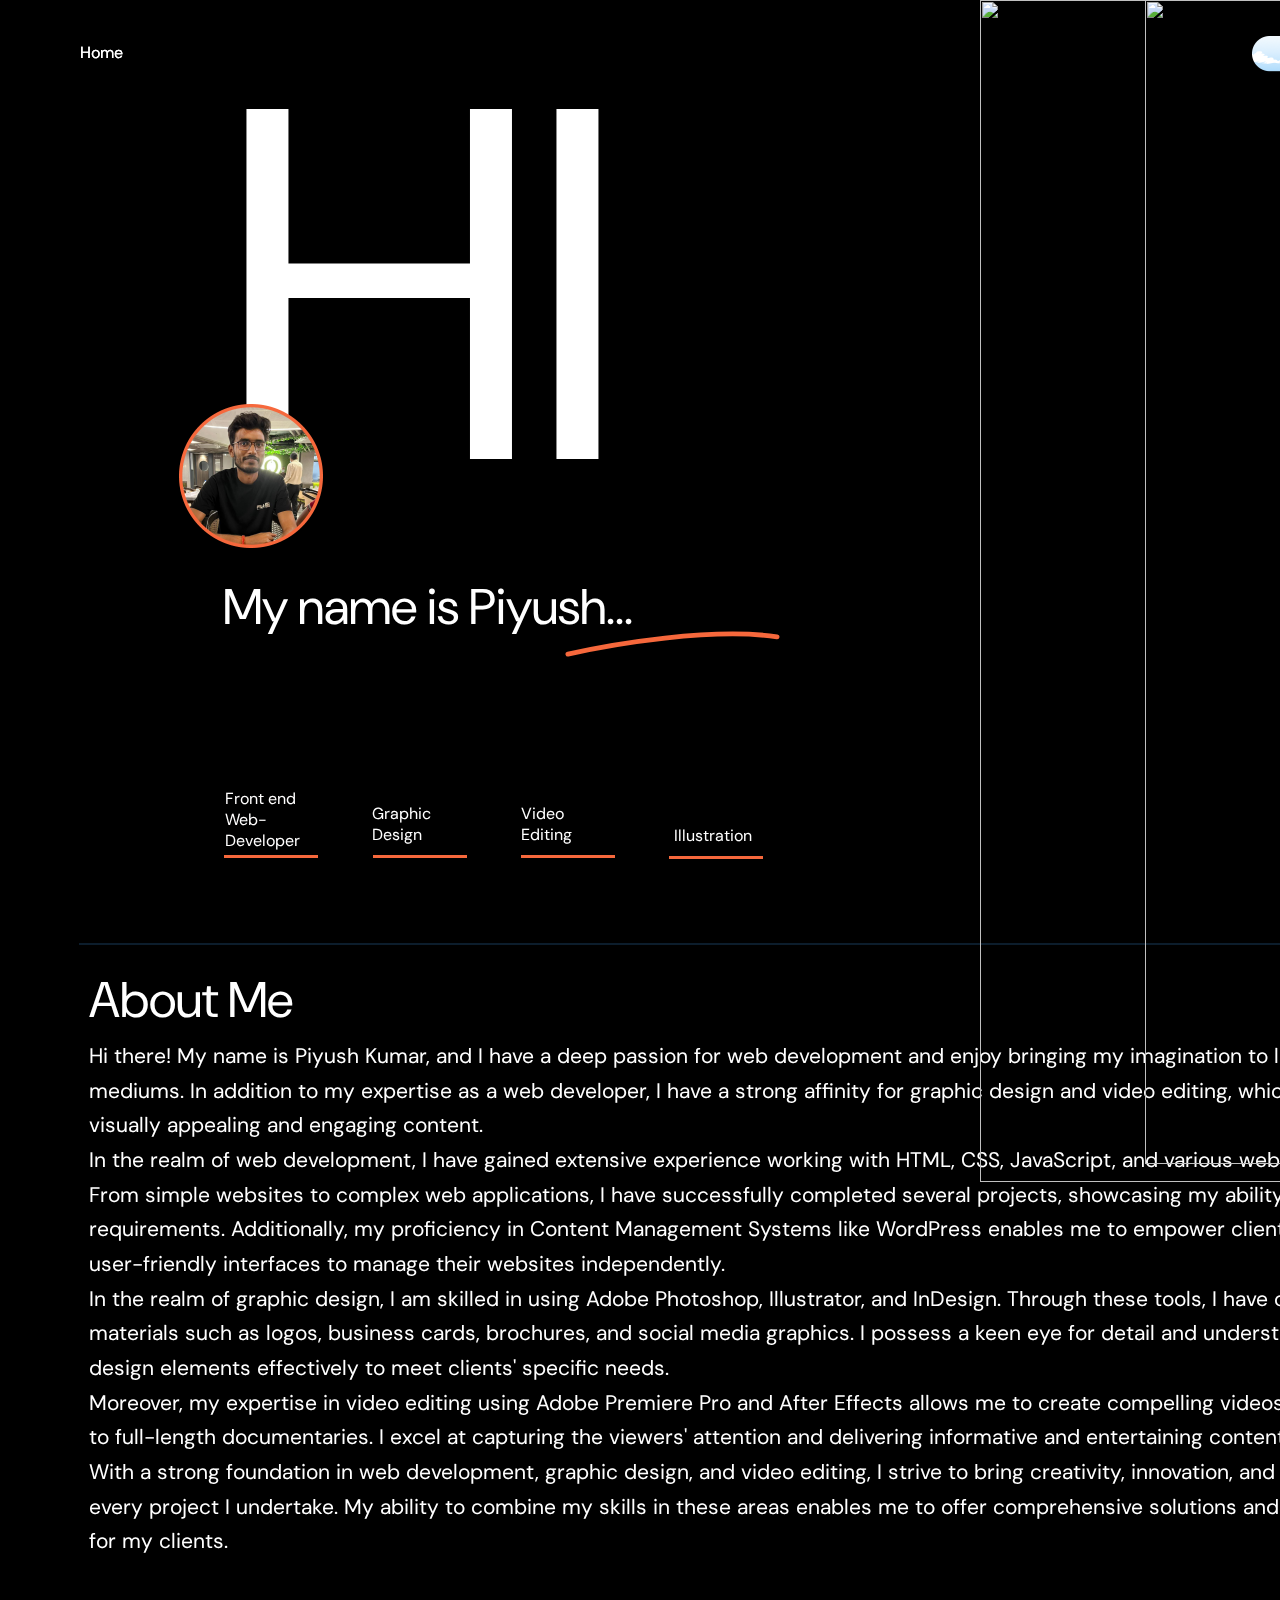
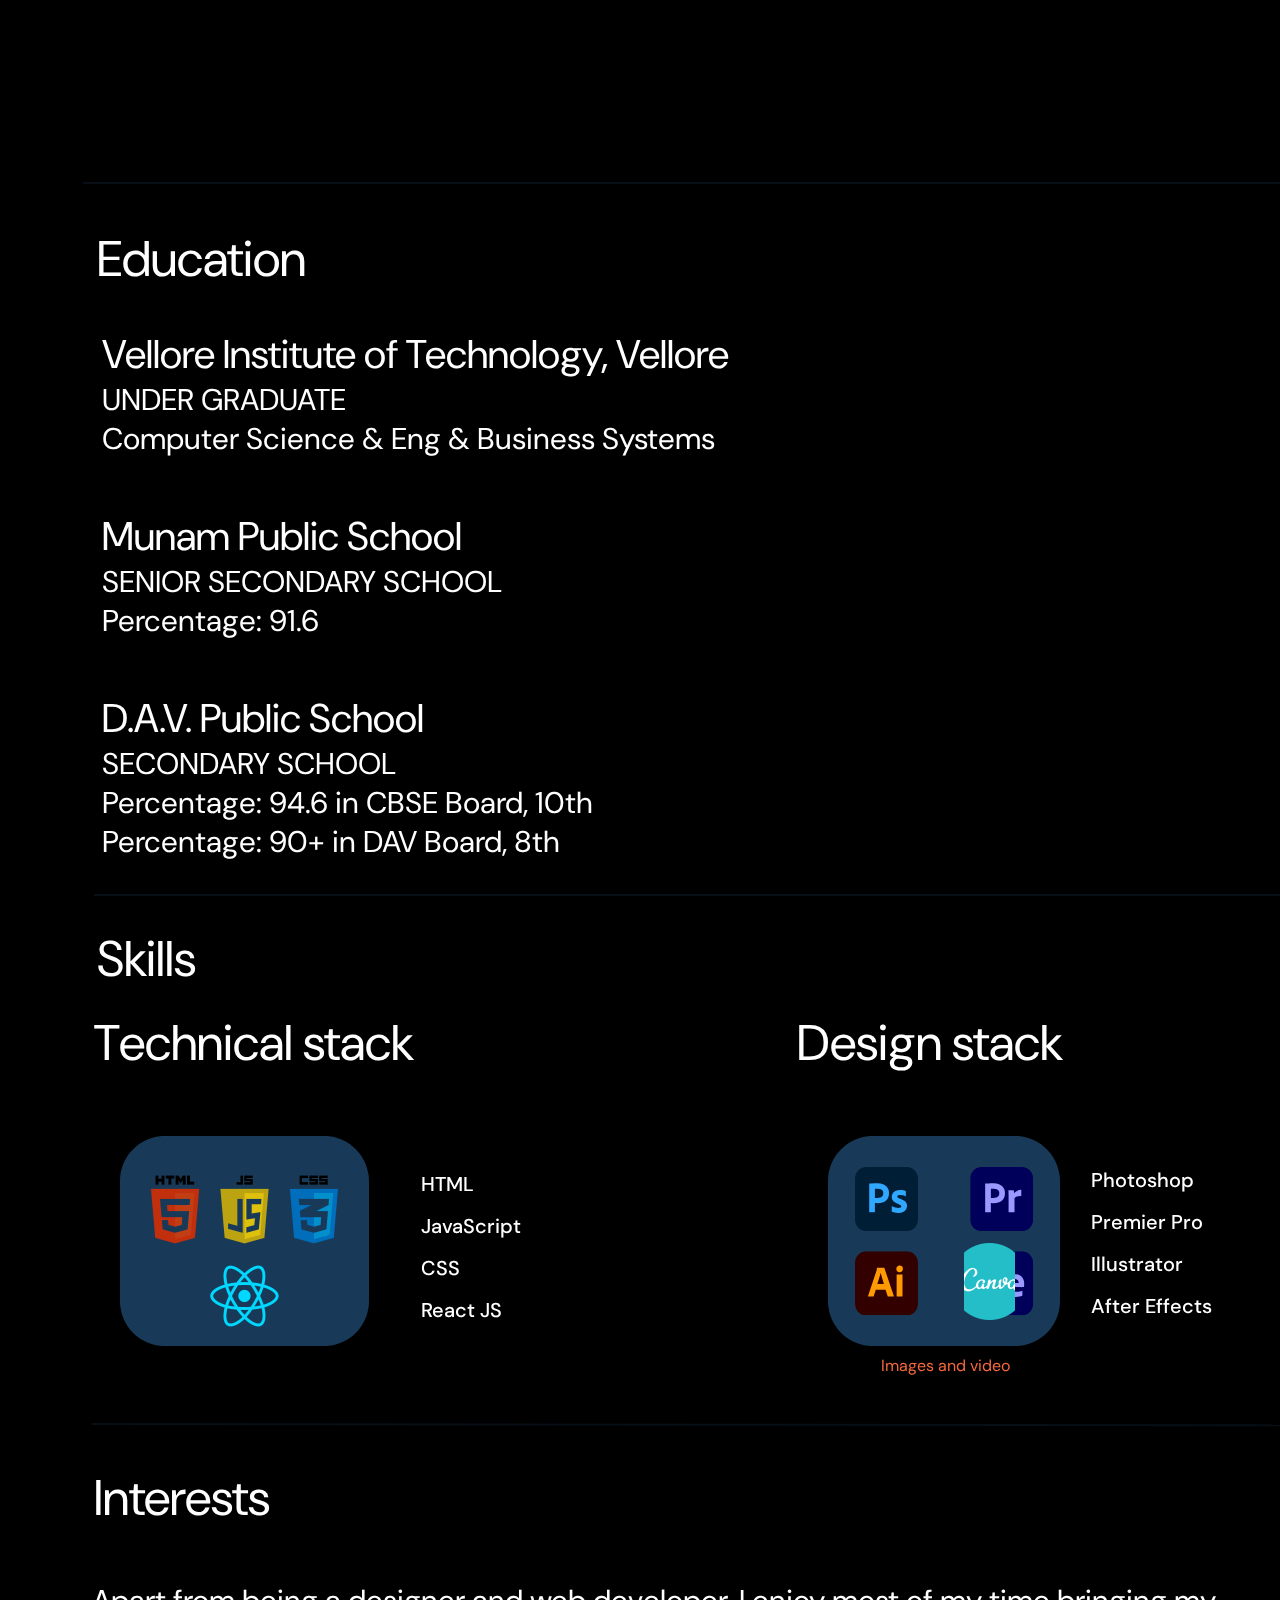
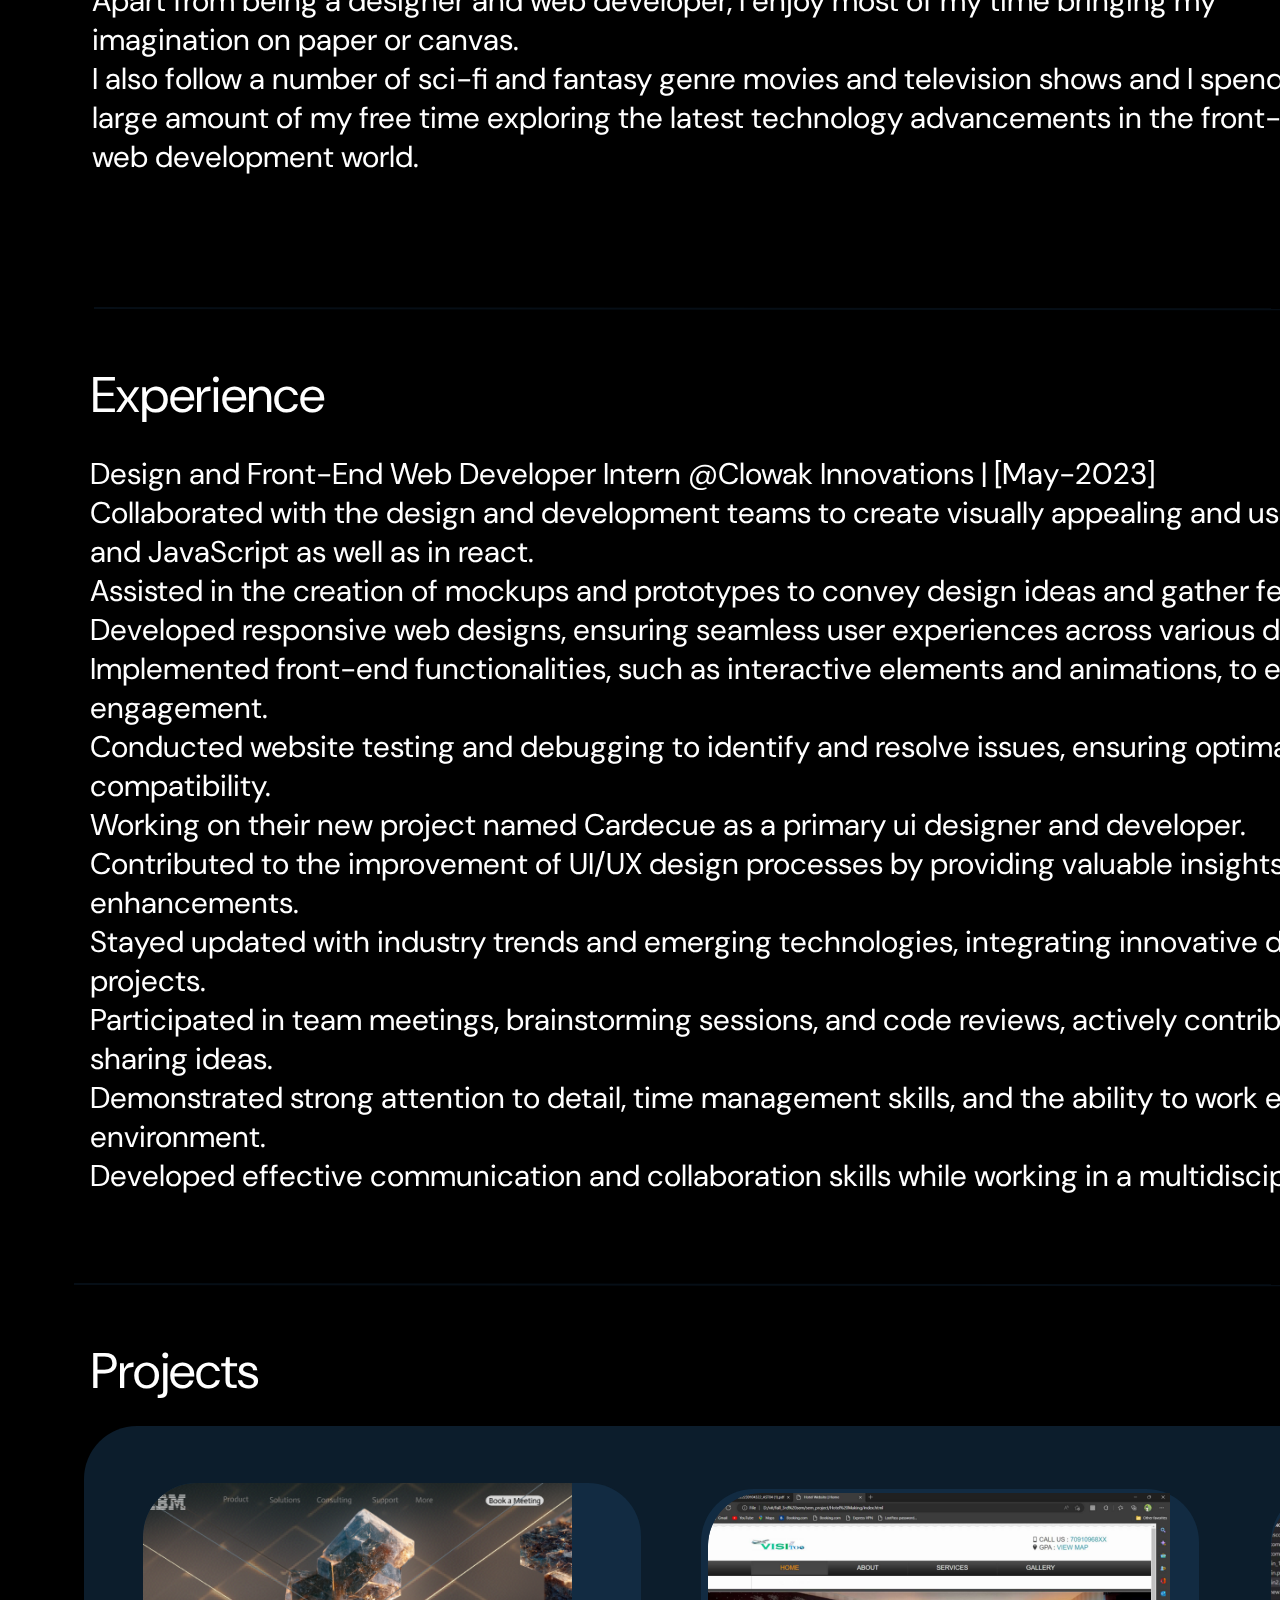
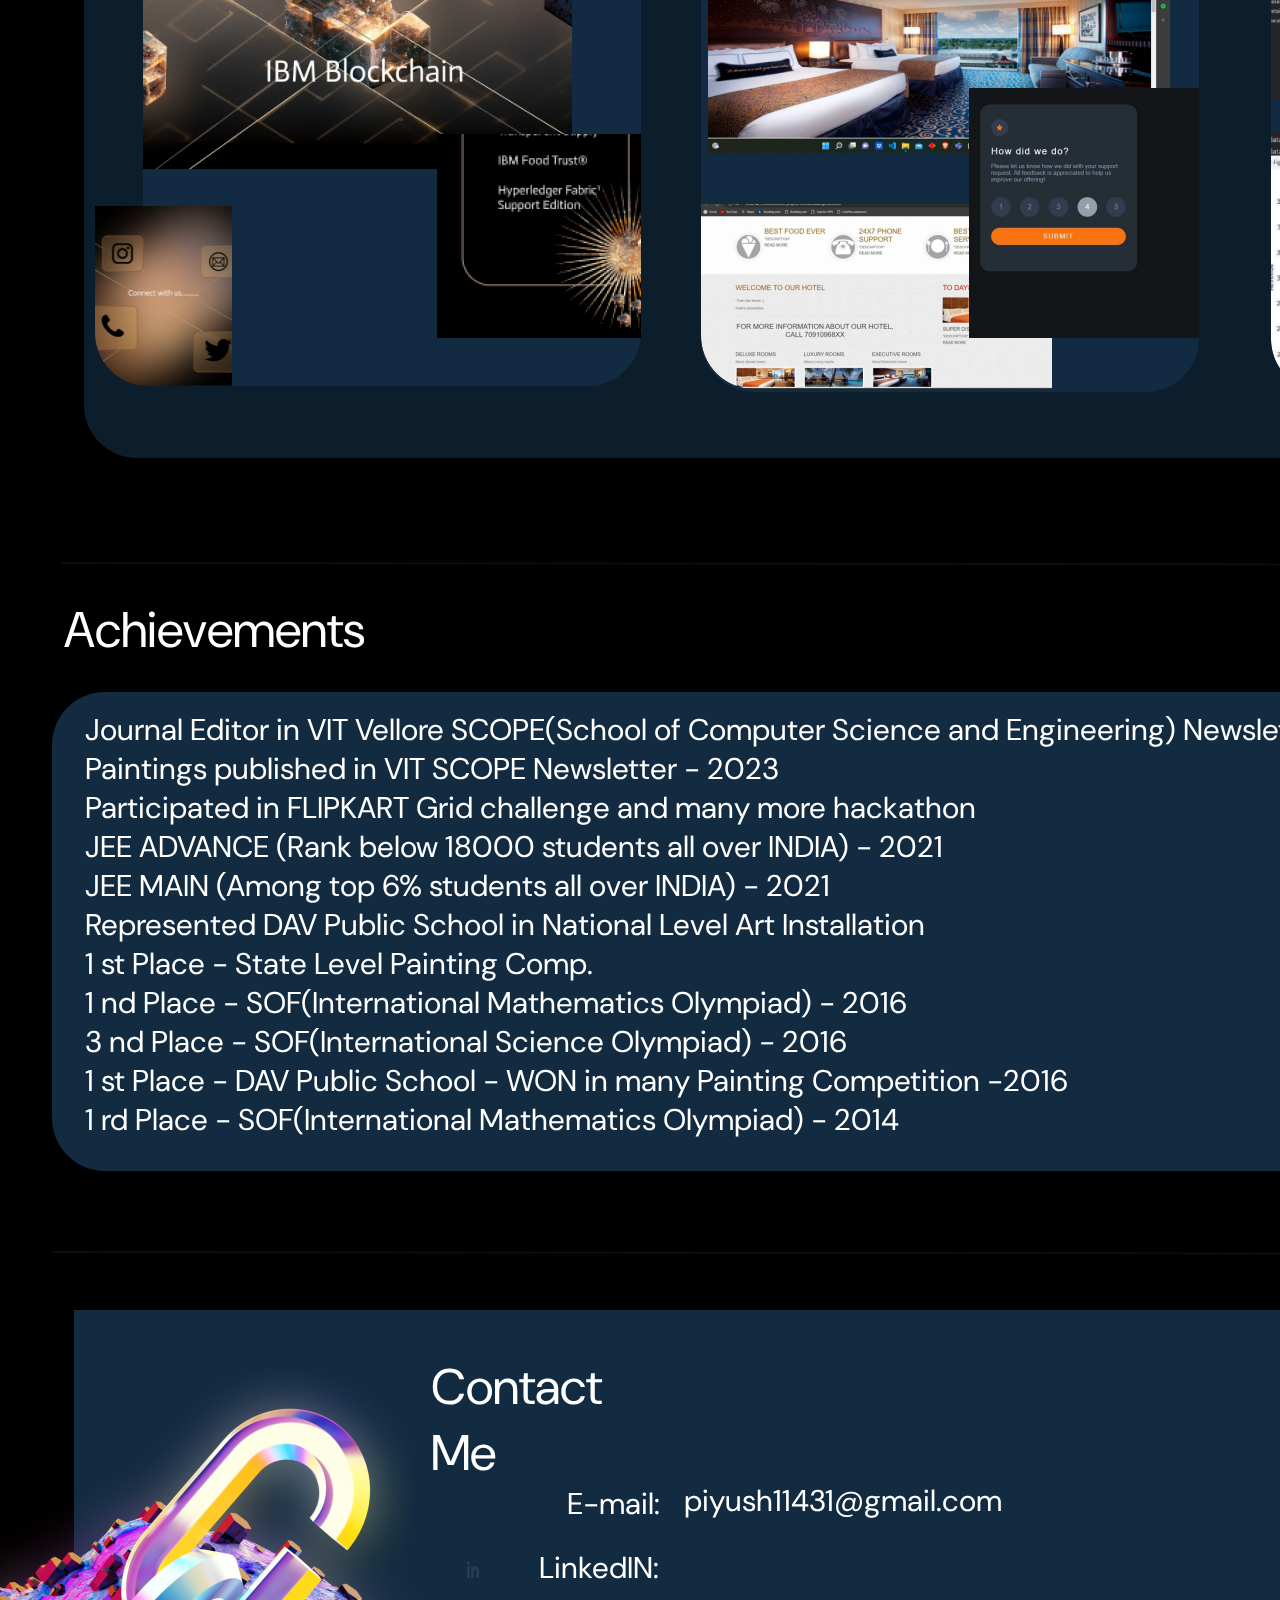
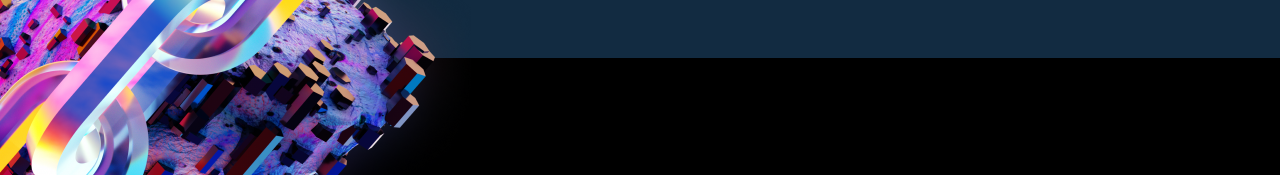
==== index.html @ 9140fd37 "Updates" ====
<!DOCTYPE html><html><head><meta charset="utf-8"><meta name="viewport" content="initial-scale=1, width=device-width"><link rel="stylesheet" href="index.ce235234.css"><link rel="stylesheet" href="index.10f0ceb4.css"><link rel="stylesheet" href="https://fonts.googleapis.com/css2?family=DM Sans:wght@400;500;700&display=swap"></head><body> <div class="dark-portfolio"> <div class="hi">HI</div> <div class="my-name-is">My name is Piyush...</div> <div class="front-end-web-developer-container"> <p class="front-end">Front end</p> <p class="front-end">Web-Developer</p> </div> <div class="graphic-design"> <p class="front-end">Graphic</p> <p class="front-end">Design</p> </div> <div class="video-editing"> <p class="front-end">Video</p> <p class="front-end">Editing</p> </div> <div class="illustration">Illustration</div> <div class="dark-portfolio-child"></div> <div class="dark-portfolio-item"></div> <div class="dark-portfolio-inner"></div> <div class="rectangle-div"></div> <img class="place-holder-icon" alt src="place-holder@2x.ac2ad391.png"> <img class="vector-icon" alt src="vector-1.667ea211.svg"> <div class="line-div"></div> <img class="line-icon" alt src="line-2@2x.7725c010.png"> <img class="dark-portfolio-child1" alt src="line-2@2x.7725c010.png"> <img class="dark-portfolio-child2" alt src="line-3.0d692912.svg"> <img class="dark-portfolio-child3" alt src="line-3.0d692912.svg"> <img class="dark-portfolio-child4" alt src="line-3.0d692912.svg"> <img class="dark-portfolio-child5" alt src="line-3.0d692912.svg"> <img class="dark-portfolio-child6" alt src="line-3.0d692912.svg"> <div class="about-me">About Me</div> <div class="about-me1">About Me</div> <div class="education">Education</div> <div class="skills">Skills</div> <div class="interests">Interests</div> <div class="experience">Experience</div> <div class="design-stack">Design stack</div> <div class="design-stack1">Design stack</div> <div class="technical-stack">Technical stack</div> <div class="projects">Projects</div> <div class="dark-portfolio-child7"></div> <div class="dark-portfolio-child8"></div> <div class="dark-portfolio-child9"></div> <div class="dark-portfolio-child10"></div> <div class="projects1">Projects</div> <div class="achievements">Achievements</div> <div class="hi-there-my-container"> <p class="front-end"> Hi there! My name is Piyush Kumar, and I have a deep passion for web development and enjoy bringing my imagination to life through various creative mediums. In addition to my expertise as a web developer, I have a strong affinity for graphic design and video editing, which allows me to create visually appealing and engaging content. </p> <p class="front-end"></p> <p class="front-end"> In the realm of web development, I have gained extensive experience working with HTML, CSS, JavaScript, and various web development frameworks. From simple websites to complex web applications, I have successfully completed several projects, showcasing my ability to handle diverse client requirements. Additionally, my proficiency in Content Management Systems like WordPress enables me to empower clients by providing them with user-friendly interfaces to manage their websites independently. </p> <p class="front-end"></p> <p class="front-end"> In the realm of graphic design, I am skilled in using Adobe Photoshop, Illustrator, and InDesign. Through these tools, I have created various design materials such as logos, business cards, brochures, and social media graphics. I possess a keen eye for detail and understand how to combine design elements effectively to meet clients' specific needs. </p> <p class="front-end"></p> <p class="front-end"> Moreover, my expertise in video editing using Adobe Premiere Pro and After Effects allows me to create compelling videos ranging from short clips to full-length documentaries. I excel at capturing the viewers' attention and delivering informative and entertaining content through my videos. </p> <p class="front-end"></p> <p class="front-end"> With a strong foundation in web development, graphic design, and video editing, I strive to bring creativity, innovation, and technical expertise to every project I undertake. My ability to combine my skills in these areas enables me to offer comprehensive solutions and deliver outstanding results for my clients. </p> </div> <div class="crystal-two"> <img class="solar-maze-2-icon" alt src="solar-maze-2@2x.2afbe01c.png"> <img class="solar-maze-1-icon" alt src="solar-maze-1@2x.9c00260d.png"> </div> <div class="group-parent"> <div class="images-and-video-parent"> <div class="images-and-video">Images and video</div> <div class="my-artwork">my artwork</div> <div class="photoshop-parent"> <div class="photoshop">Photoshop</div> <div class="photoshop">Premier Pro</div> <div class="photoshop">Illustrator</div> <div class="photoshop">After Effects</div> </div> <img class="group-child" alt src="group-2.5f357974.svg"> <img class="group-item" alt src="group-3.e4da2d7c.svg"> </div> <div class="uiux-design-parent"> <div class="uiux-design">Ui/Ux Design</div> <div class="figma-parent"> <div class="photoshop">Figma</div> <div class="photoshop">Canva</div> </div> <div class="rectangle-parent"> <div class="group-inner"></div> <div class="group-child1"></div> <div class="xd"></div> <div class="logosfigma-wrapper"> <img class="logosfigma-icon" alt src="logosfigma.367a815b.svg"> </div> </div> </div> </div> <div class="html-parent"> <div class="photoshop">HTML</div> <div class="photoshop">JavaScript</div> <div class="photoshop">CSS</div> <div class="photoshop">React JS</div> </div> <div class="image-1-wrapper"> <img class="image-1-icon" alt src="image-1@2x.c8f343bb.png"> </div> <div class="home-parent"> <div class="home"> <div class="home1">Home</div> </div> <div class="about-me2"> <div class="about-me3">About me</div> </div> <div class="products"> <div class="about-me3">Education</div> </div> <div class="contact"> <div class="about-me3">Skills</div> </div> </div> <div class="home-group"> <div class="home"> <div class="home1">Home</div> </div> <div class="about-me2"> <div class="about-me3">About me</div> </div> <div class="products"> <div class="about-me3">Education</div> </div> <div class="contact"> <div class="about-me3">Skills</div> </div> <div class="contact"> <div class="about-me3">Interests</div> </div> <div class="contact"> <div class="about-me3">Experience</div> </div> <div class="contact"> <div class="about-me3">Projects</div> </div> <div class="contact"> <div class="about-me3">Achievement</div> </div> <div class="contact"> <div class="about-me3">Contact Me</div> </div> <div class="contact"> <div class="contact15">Interests</div> </div> </div> <div class="dark-portfolio-child11"></div> <div class="e-mail">E-mail:</div> <div class="linkedin">LinkedIN:</div> <div class="dark-portfolio-child12"></div> <div class="contact-me"> <p class="front-end">Contact</p> <p class="front-end">Me</p> </div> <img class="mask-group-icon" alt src="mask-group@2x.0b23086c.png"> <div class="space-5200-original-1"></div> <div class="space-5200-original-2"></div> <div class="space-5200-original-3"></div> <div class="crystal-one"> <img class="digiflora-2-icon" alt src="digiflora-2@2x.78d6bfde.png"> <img class="digiflora-1-icon" alt src="digiflora-1@2x.eaa4ffd6.png"> </div> <img class="pngwing-1-icon" alt src="pngwing-1@2x.d03040b7.png"> <img class="pngwing-2-icon" alt src="pngwing-2@2x.ffdd5f18.png"> <img class="pngwing-3-icon" alt src="pngwing-3@2x.e578f53f.png"> <img class="image-2-icon" alt src="image-2@2x.a69d854e.png"> <img class="image-3-icon" alt src="image-3@2x.3c7aa2a8.png"> <div class="july-2021-present">July-2021 - present</div> <div class="apart-from-being-container"> <p class="front-end"> Apart from being a designer and web developer, I enjoy most of my time bringing my imagination on paper or canvas. </p> <p class="front-end"> I also follow a number of sci-fi and fantasy genre movies and television shows and I spend a large amount of my free time exploring the latest technology advancements in the front-end web development world. </p> </div> <div class="vellore-institute-of-container"> <p class="vellore-institute-of"> Vellore Institute of Technology, Vellore </p> <p class="front-end">UNDER GRADUATE</p> <p class="front-end">Computer Science & Eng & Business Systems</p> <p class="vellore-institute-of">&nbsp;</p> <p class="vellore-institute-of">Munam Public School</p> <p class="front-end">SENIOR SECONDARY SCHOOL</p> <p class="front-end">Percentage: 91.6</p> <p class="vellore-institute-of">&nbsp;</p> <p class="vellore-institute-of">D.A.V. Public School</p> <p class="front-end">SECONDARY SCHOOL</p> <p class="front-end">Percentage: 94.6 in CBSE Board, 10th</p> <p class="front-end">Percentage: 90+ in DAV Board, 8th</p> </div> <div class="design-and-front-end-container"> <p class="front-end"> Design and Front-End Web Developer Intern @Clowak Innovations | [May-2023] </p> <p class="front-end"></p> <p class="front-end"> Collaborated with the design and development teams to create visually appealing and user-friendly websites using HTML, CSS, and JavaScript as well as in react. </p> <p class="front-end"> Assisted in the creation of mockups and prototypes to convey design ideas and gather feedback from stakeholders. </p> <p class="front-end"> Developed responsive web designs, ensuring seamless user experiences across various devices and screen sizes. </p> <p class="front-end"> Implemented front-end functionalities, such as interactive elements and animations, to enhance website interactivity and engagement. </p> <p class="front-end"> Conducted website testing and debugging to identify and resolve issues, ensuring optimal performance and cross-browser compatibility. </p> <p class="front-end"> Working on their new project named Cardecue as a primary ui designer and developer. </p> <p class="front-end"> Contributed to the improvement of UI/UX design processes by providing valuable insights and suggesting design enhancements. </p> <p class="front-end"> Stayed updated with industry trends and emerging technologies, integrating innovative design techniques and tools into projects. </p> <p class="front-end"> Participated in team meetings, brainstorming sessions, and code reviews, actively contributing to project discussions and sharing ideas. </p> <p class="front-end"> Demonstrated strong attention to detail, time management skills, and the ability to work efficiently in a fast-paced environment. </p> <p class="front-end"> Developed effective communication and collaboration skills while working in a multidisciplinary team environment. </p> </div> <img class="image-6-icon" alt src="image-6@2x.add722ae.png"> <img class="image-4-icon" alt src="image-4@2x.6124ec6f.png"> <img class="image-5-icon" alt src="image-5@2x.70a7a976.png"> <img class="image-8-icon" alt src="image-8@2x.4484d00e.png"> <img class="image-9-icon" alt src="image-9@2x.6692b8a9.png"> <img class="image-10-icon" alt src="image-10@2x.0046fbb2.png"> <img class="image-11-icon" alt src="image-11@2x.79140476.png"> <img class="image-12-icon" alt src="image-12@2x.206e0cbe.png"> <a class="social-media-icons" href="https://www.linkedin.com/in/piyush-kumar-667063250/"> </a> <img class="linkedin-icon" alt src="linkedin.d4190134.svg"> <div class="piyush11431gmailcom">piyush11431@gmail.com</div> <div class="journal-editor-in-container"> <p class="front-end"> Journal Editor in VIT Vellore SCOPE(School of Computer Science and Engineering) Newsletter </p> <p class="front-end"> Paintings published in VIT SCOPE Newsletter - 2023 </p> <p class="front-end"> Participated in FLIPKART Grid challenge and many more hackathon </p> <p class="front-end"> JEE ADVANCE (Rank below 18000 students all over INDIA) - 2021 </p> <p class="front-end"> JEE MAIN (Among top 6% students all over INDIA) - 2021 </p> <p class="front-end"> Represented DAV Public School in National Level Art Installation </p> <p class="front-end">1 st Place - State Level Painting Comp.</p> <p class="front-end"> 1 nd Place - SOF(International Mathematics Olympiad) - 2016 </p> <p class="front-end"> 3 nd Place - SOF(International Science Olympiad) - 2016 </p> <p class="front-end"> 1 st Place - DAV Public School - WON in many Painting Competition -2016 </p> <p class="front-end"> 1 rd Place - SOF(International Mathematics Olympiad) - 2014 </p> </div> <img class="image-7-icon" alt src="image-7@2x.0d03737d.png"> <img class="frame-icon" alt src="frame@2x.ace25a95.png"> </div> </body></html>
---- index.ce235234.css ----
body{margin:0;line-height:normal}:root{--font-dm-sans:"DM Sans";--font-size-11xl:30px;--font-size-21xl:40px;--font-size-31xl:50px;--font-size-base:16px;--font-size-xl:20px;--font-size-2xl:21px;--font-size-481xl:500px;--color-white:#fff;--color-darkslategray-100:#183a58;--color-darkslategray-200:#122b41;--color-darkslategray-300:#183a5880;--color-tomato:#f6683c;--color-gray-100:#fffefe;--gap-49xl:68px;--gap-base:16px;--padding-6xs-7:6.7px;--padding-base-2:15.2px;--br-34xl:53px;--br-2xs-1:10.1px;--br-26xl:45px}
/*# sourceMappingURL=index.ce235234.css.map */
---- index.10f0ceb4.css ----
.hi,.my-name-is{position:absolute}.hi{font-size:var(--font-size-481xl);text-shadow:0 4px 4px #00000040;mix-blend-mode:normal;top:-37px;left:224px}.my-name-is{top:574px;left:223px}.front-end{margin:0}.front-end-web-developer-container{font-size:var(--font-size-base);color:var(--color-gray-100);mix-blend-mode:normal;width:94px;display:inline-block;position:absolute;top:788px;left:225px}.graphic-design,.illustration,.video-editing{font-size:var(--font-size-base);mix-blend-mode:normal;position:absolute;top:803px;left:372px}.illustration,.video-editing{left:521px}.illustration{top:825px;left:674px}.dark-portfolio-child,.dark-portfolio-inner,.dark-portfolio-item,.rectangle-div{background-color:var(--color-tomato);width:94px;height:3px;position:absolute;top:855px;left:224px}.dark-portfolio-inner,.dark-portfolio-item,.rectangle-div{left:373px}.dark-portfolio-inner,.rectangle-div{left:521px}.rectangle-div{top:856px;left:669px}.place-holder-icon{object-fit:cover;width:144px;height:144px;position:absolute;top:404px;left:179px}.line-div,.vector-icon{width:215px;height:26px;position:absolute;top:630.5px;left:564.5px}.line-div{border-top:2px solid var(--color-darkslategray-100);box-sizing:border-box;opacity:.5;width:1354px;height:2px;top:943px;left:79px}.dark-portfolio-child1,.line-icon{object-fit:cover;opacity:.5;width:1785px;height:2px;position:absolute;top:1782px;left:83px}.dark-portfolio-child1{top:2494px;left:94px}.dark-portfolio-child2,.dark-portfolio-child3{opacity:.5;width:1773px;height:4px;position:absolute;top:3023px;left:92px}.dark-portfolio-child3{top:3507px;left:94px}.dark-portfolio-child4,.dark-portfolio-child5,.dark-portfolio-child6{opacity:.5;width:1773px;height:4px;position:absolute;top:4483px;left:74px}.dark-portfolio-child5,.dark-portfolio-child6{top:5362px;left:62px}.dark-portfolio-child6{top:6051px;left:52px}.about-me{mix-blend-mode:overlay}.about-me,.about-me1{position:absolute;top:967px;left:89px}.education,.interests,.skills{position:absolute;top:1826px;left:97px}.interests,.skills{top:2526px}.interests{top:3065px;left:94px}.design-stack,.experience{position:absolute;top:3562px;left:91px}.design-stack{mix-blend-mode:overlay;top:2610px;left:793px}.design-stack1,.projects,.technical-stack{position:absolute;top:2610px;left:797px}.projects,.technical-stack{left:94px}.projects{mix-blend-mode:overlay;top:4538px;left:87px}.dark-portfolio-child10,.dark-portfolio-child7,.dark-portfolio-child8,.dark-portfolio-child9{border-radius:var(--br-34xl);background-color:var(--color-darkslategray-300);width:1751px;height:632px;position:absolute;top:4626px;left:84px}.dark-portfolio-child10,.dark-portfolio-child8,.dark-portfolio-child9{width:498px;height:503px;top:4683px;left:143px}.dark-portfolio-child10,.dark-portfolio-child9{top:4689px;left:701px}.dark-portfolio-child10{left:1271px}.achievements,.projects1{position:absolute;top:4538px;left:91px}.achievements{top:5397px;left:64px}.hi-there-my-container{font-size:var(--font-size-2xl);width:1458px;height:693px;line-height:165.2%;display:inline-block;position:absolute;top:1039px;left:89px}.solar-maze-2-icon{object-fit:cover;width:392px;height:464px;position:absolute;top:-36px;left:-36px}.crystal-two,.solar-maze-1-icon{width:392px;height:392px;position:absolute}.solar-maze-1-icon{object-fit:cover;top:0;left:0}.crystal-two{top:1218px;left:1683px}.images-and-video,.my-artwork{position:absolute;top:219px;left:761px}.my-artwork{top:722px;left:1471px}.photoshop{font-weight:500;position:relative}.photoshop-parent{justify-content:flex-start;align-items:flex-start;gap:var(--gap-base);font-size:var(--font-size-xl);color:var(--color-white);flex-direction:column;display:flex;position:absolute;top:31px;left:971px}.group-child,.group-item{width:232px;height:210px;position:absolute;top:0;left:708px}.group-item{width:249px;left:0}.images-and-video-parent{width:1554px;height:743px;position:absolute;top:2px;left:0}.figma-parent,.uiux-design{position:absolute;top:219px;left:58px}.figma-parent{justify-content:flex-start;align-items:flex-start;gap:var(--gap-base);font-size:var(--font-size-xl);color:var(--color-white);flex-direction:column;display:flex;top:31px;left:297px}.group-child1,.group-inner{border-radius:var(--br-26xl);background-color:var(--color-darkslategray-100);width:210px;height:210px;position:absolute;top:0;left:0}.group-child1{width:450px;height:370px;top:344px}.xd{width:14.44%;height:5.54%;position:absolute;inset:94.46% 59.11% 0 26.44%;overflow:hidden}.logosfigma-icon{flex-shrink:0;width:30.57px;height:45.86px;position:relative;overflow:hidden}.logosfigma-wrapper{background-color:var(--color-white);border-radius:10.12px;flex-direction:row;justify-content:flex-start;align-items:flex-start;padding:6.74444px 15.175px;display:flex;position:absolute;top:32px;left:72px}.group-parent,.rectangle-parent,.uiux-design-parent{width:450px;height:1705.99px;position:absolute;top:0;left:0}.group-parent,.uiux-design-parent{left:1257px}.group-parent{font-size:var(--font-size-base);color:var(--color-tomato);width:1707px;top:2734px;left:120px}.html-parent{justify-content:flex-start;align-items:flex-start;gap:var(--gap-base);font-size:var(--font-size-xl);flex-direction:column;display:flex;position:absolute;top:2771px;left:421px}.image-1-icon,.image-1-wrapper{width:429px;height:286px;position:absolute}.image-1-icon{border-radius:var(--br-34xl)0 0 0;object-fit:cover;top:0;left:0}.image-1-wrapper{top:4683px;left:143px}.home1{position:absolute;top:0;left:0}.home{width:44px;height:21px;position:relative}.about-me3{mix-blend-mode:overlay;position:absolute;top:0;left:0}.about-me2,.contact,.products{width:74px;height:21px;position:relative}.contact,.products{width:67px}.contact{width:61px}.home-parent{justify-content:flex-start;align-items:flex-start;gap:var(--gap-49xl);font-size:var(--font-size-base);flex-direction:row;display:flex;position:absolute;top:42px;left:80px}.contact15{mix-blend-mode:overlay;display:none;position:absolute;top:0;left:0}.home-group{justify-content:flex-start;align-items:flex-start;gap:var(--gap-49xl);mix-blend-mode:normal;font-size:var(--font-size-base);flex-direction:row;display:flex;position:absolute;top:42px;left:80px}.dark-portfolio-child11{background-color:var(--color-darkslategray-200);width:1773px;height:348px;position:absolute;top:6110px;left:74px}.e-mail,.linkedin{font-size:var(--font-size-11xl);position:absolute;top:6284px;left:567px}.linkedin{top:6348px;left:539px}.dark-portfolio-child12{border-radius:var(--br-34xl);background-color:var(--color-darkslategray-200);width:1795px;height:479px;position:absolute;top:5492px;left:52px}.contact-me,.mask-group-icon{position:absolute;top:6154px;left:431px}.mask-group-icon{object-fit:cover;width:471px;height:415px;top:6160px;left:0}.space-5200-original-1{width:1514px;height:956px;position:absolute;top:4px;left:673px}.space-5200-original-2,.space-5200-original-3{width:1920px;height:1080px;position:absolute;top:-136px;left:673px}.space-5200-original-3{top:-120px}.digiflora-2-icon{object-fit:cover;width:1164px;height:1182px;position:absolute;top:147px;left:-165px}.crystal-one,.digiflora-1-icon{width:1164px;height:1164px;position:absolute}.digiflora-1-icon{object-fit:cover;top:147px;left:0}.crystal-one{top:-147px;left:1145px}.pngwing-1-icon,.pngwing-2-icon{object-fit:cover;width:207px;height:77px;position:absolute;top:2771px;left:141px}.pngwing-2-icon{width:4.01%;max-width:100%;height:1.17%;max-height:100%;inset:43.24% 20.68% 55.59% 75.31%;overflow:hidden}.pngwing-3-icon{width:73px;height:72px;top:2860px;left:208px}.image-2-icon,.image-3-icon,.pngwing-3-icon{object-fit:cover;position:absolute}.image-2-icon{border-radius:0 0 0 var(--br-34xl);width:10.68%;max-width:100%;height:2.73%;max-height:100%;inset:76.14% 81.88% 21.13% 7.45%;overflow:hidden}.image-3-icon{width:204px;height:204px;top:4934px;left:437px}.apart-from-being-container,.july-2021-present{font-size:var(--font-size-11xl);position:absolute;top:1929px;left:1455px}.apart-from-being-container{width:1256px;display:inline-block;top:3181px;left:92px}.vellore-institute-of{font-size:var(--font-size-21xl);margin:0}.design-and-front-end-container,.vellore-institute-of-container{font-size:var(--font-size-11xl);width:1736px;display:inline-block;position:absolute;top:1928px;left:102px}.design-and-front-end-container{width:1698px;top:3654px;left:90px}.image-4-icon,.image-6-icon{border-radius:0 0 var(--br-34xl)0;object-fit:cover;width:250px;height:169px;position:absolute;top:3278px;left:1577px}.image-4-icon{border-radius:var(--br-34xl)0 0 0;width:399px;height:242px;top:3078px;left:1377px}.image-5-icon{border-radius:0 0 0 var(--br-34xl);width:165px;height:217px;top:3231px;left:1368px}.image-5-icon,.image-8-icon,.image-9-icon{object-fit:cover;position:absolute}.image-8-icon{border-radius:0 0 0 var(--br-34xl);width:426px;height:261px;top:4931px;left:1271px}.image-9-icon{width:276px;height:218px;top:4826px;left:1493px}.image-10-icon{border-radius:var(--br-34xl)0 0 0;width:462px;height:260px;top:4693px;left:708px}.image-10-icon,.image-11-icon,.image-12-icon{object-fit:cover;position:absolute}.image-11-icon{border-radius:0 0 0 var(--br-34xl);width:351px;height:185px;top:5004px;left:701px}.image-12-icon{width:230px;height:250px;top:4888px;left:969px}.social-media-icons{width:107.54px;height:17px;text-decoration:none;position:absolute;top:6361px;left:674px}.linkedin-icon{opacity:.3;width:.94%;max-width:100%;height:.26%;max-height:100%;position:absolute;inset:96.75% 62.6% 3% 36.46%;overflow:hidden}.journal-editor-in-container,.piyush11431gmailcom{font-size:var(--font-size-11xl);width:1375px;display:inline-block;position:absolute}.piyush11431gmailcom{height:504px;top:6281px;left:684px}.journal-editor-in-container{top:5510px;left:85px}.frame-icon,.image-7-icon{object-fit:cover;position:absolute}.image-7-icon{border-radius:var(--br-34xl)0 0 0;width:445px;height:206px;top:4694px;left:1271px}.frame-icon{width:68px;height:47px;top:29px;left:1252px;overflow:hidden}.dark-portfolio{text-align:left;font-size:var(--font-size-31xl);color:var(--color-white);font-family:var(--font-dm-sans);background-color:#000;width:100%;height:6575px;position:relative;overflow:hidden}
/*# sourceMappingURL=index.10f0ceb4.css.map */
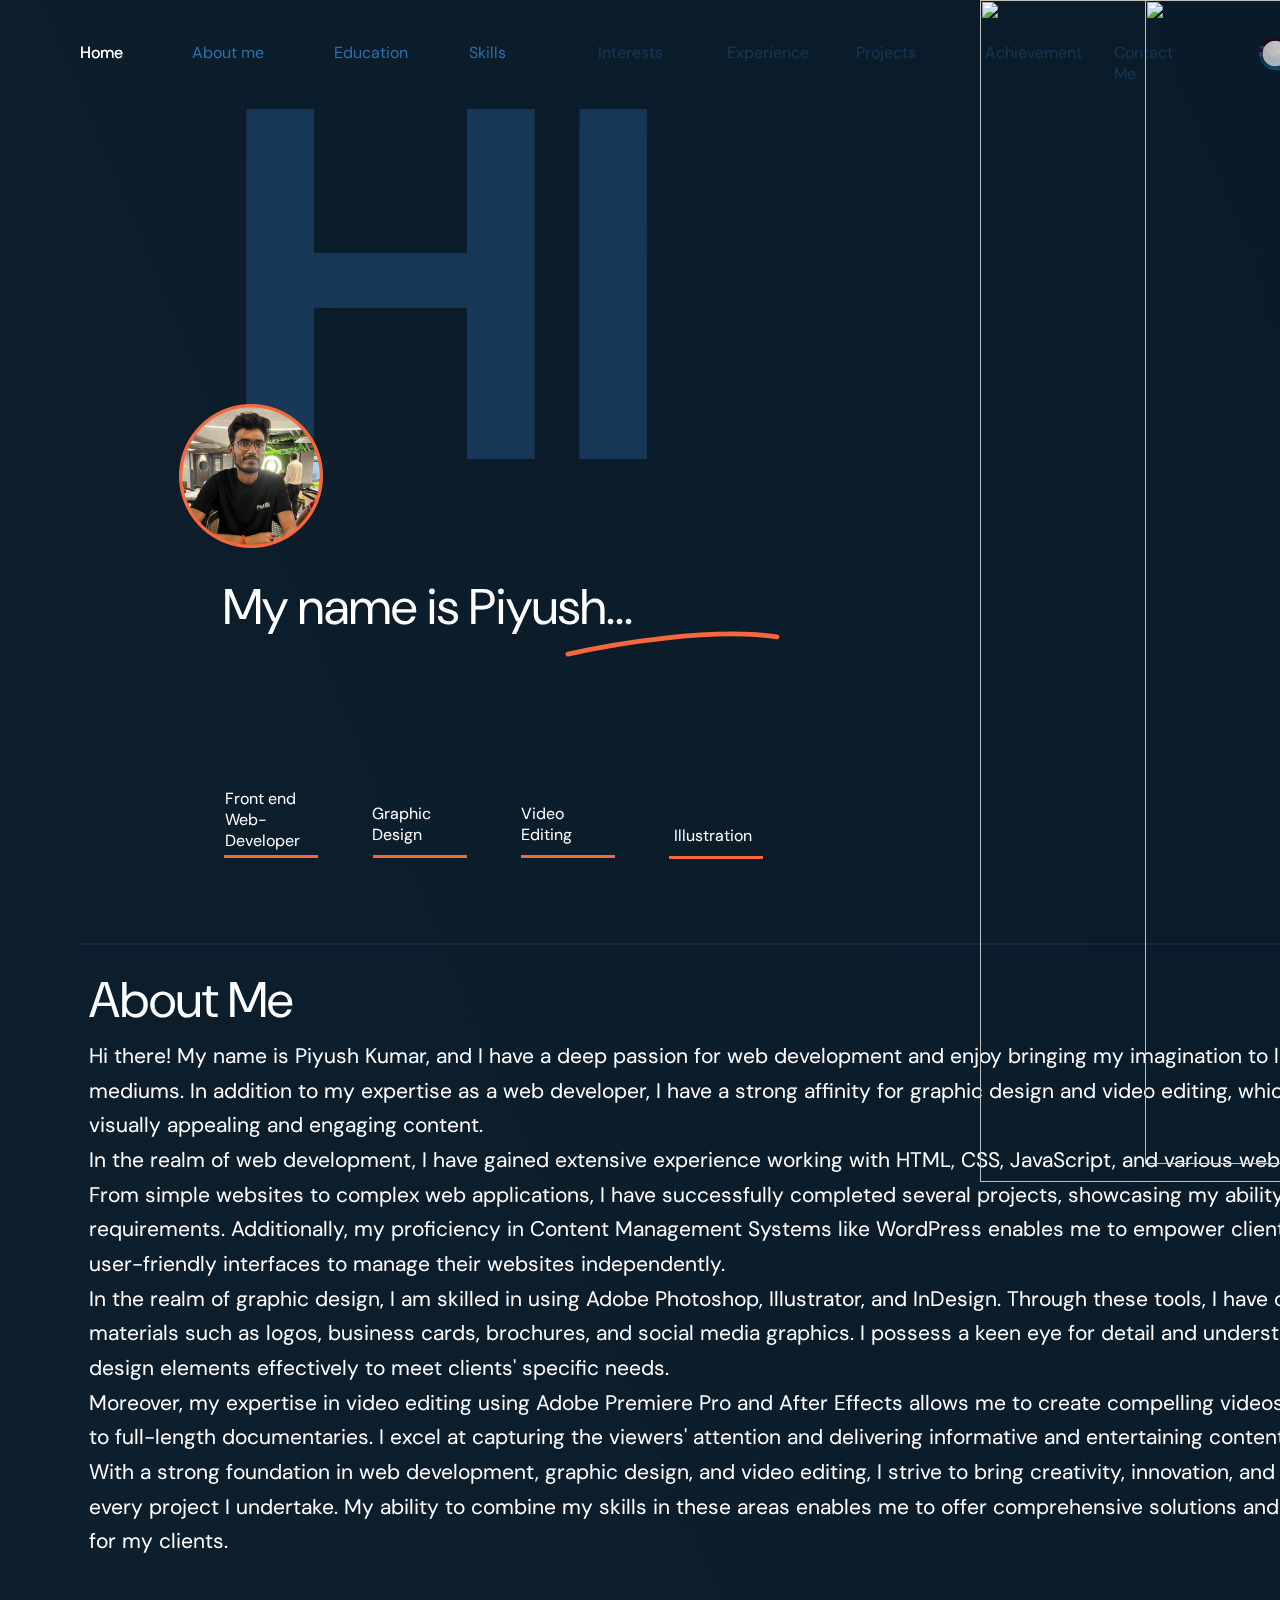
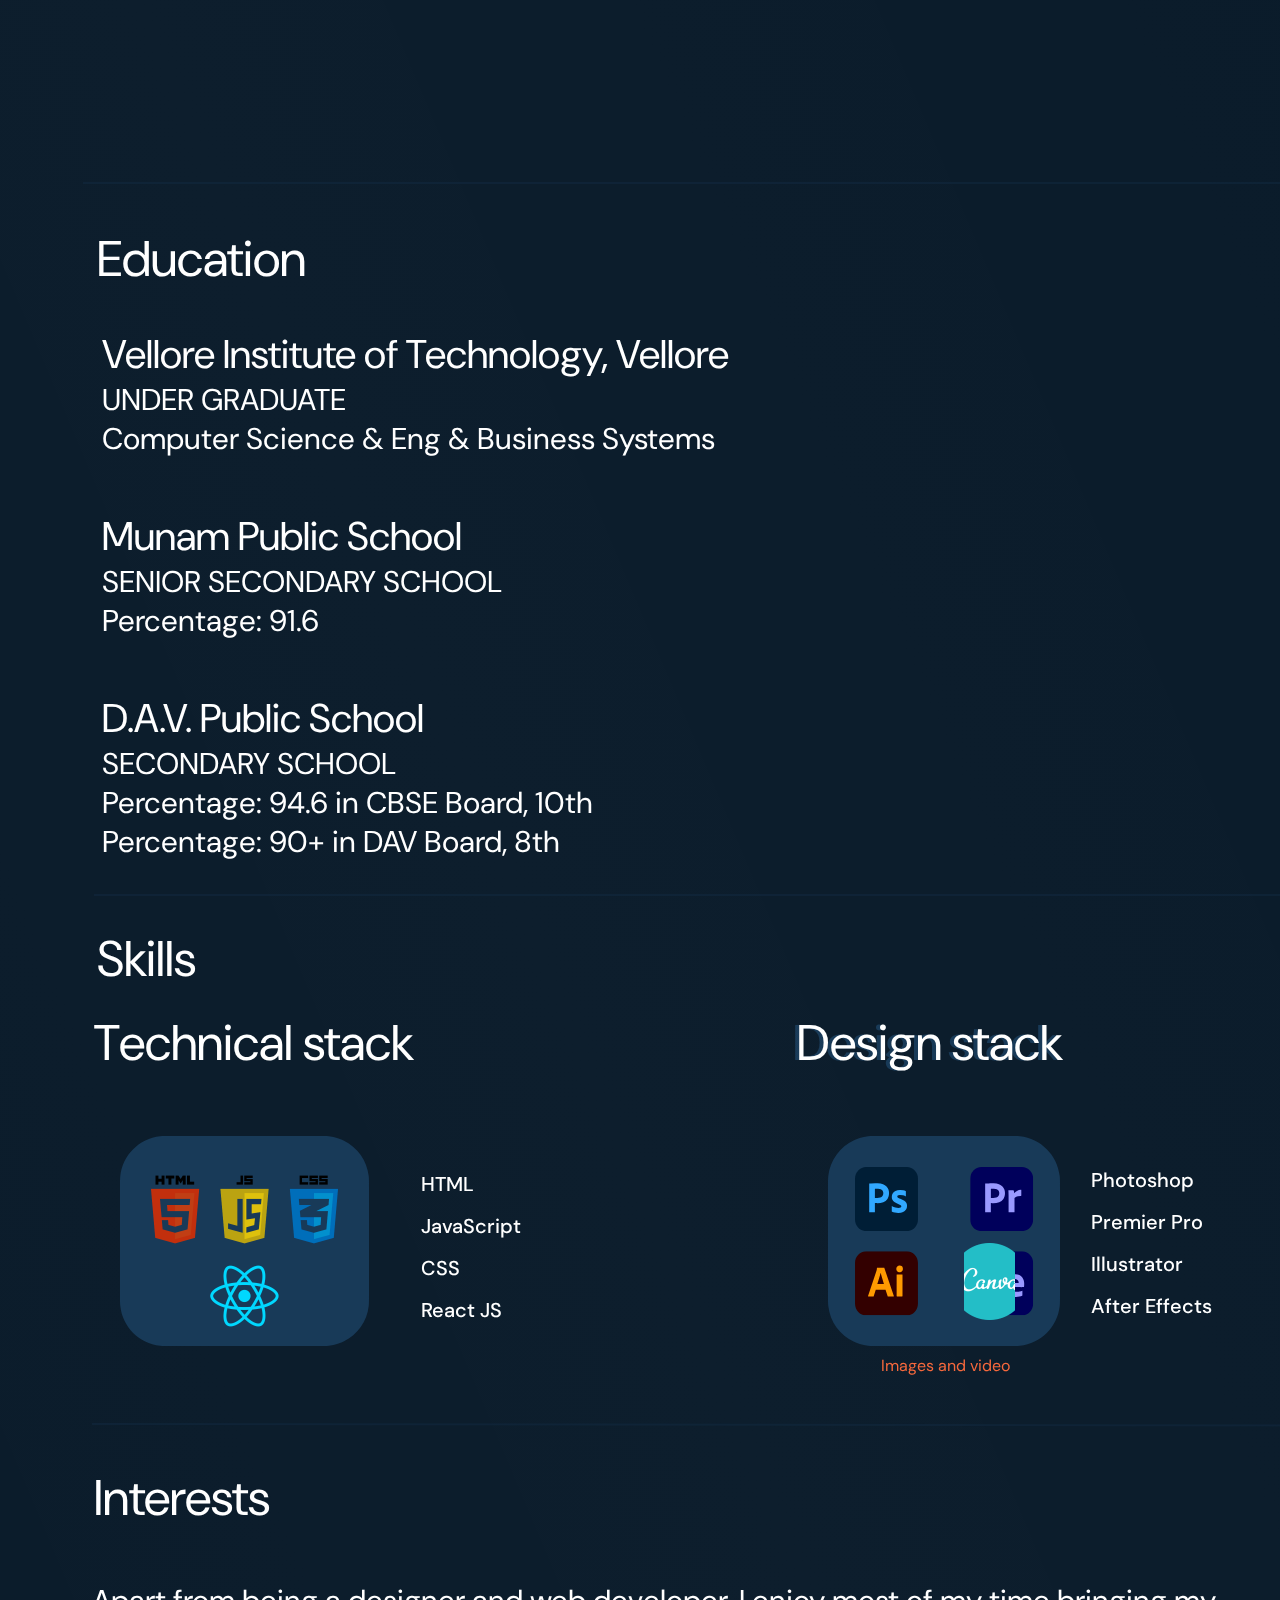
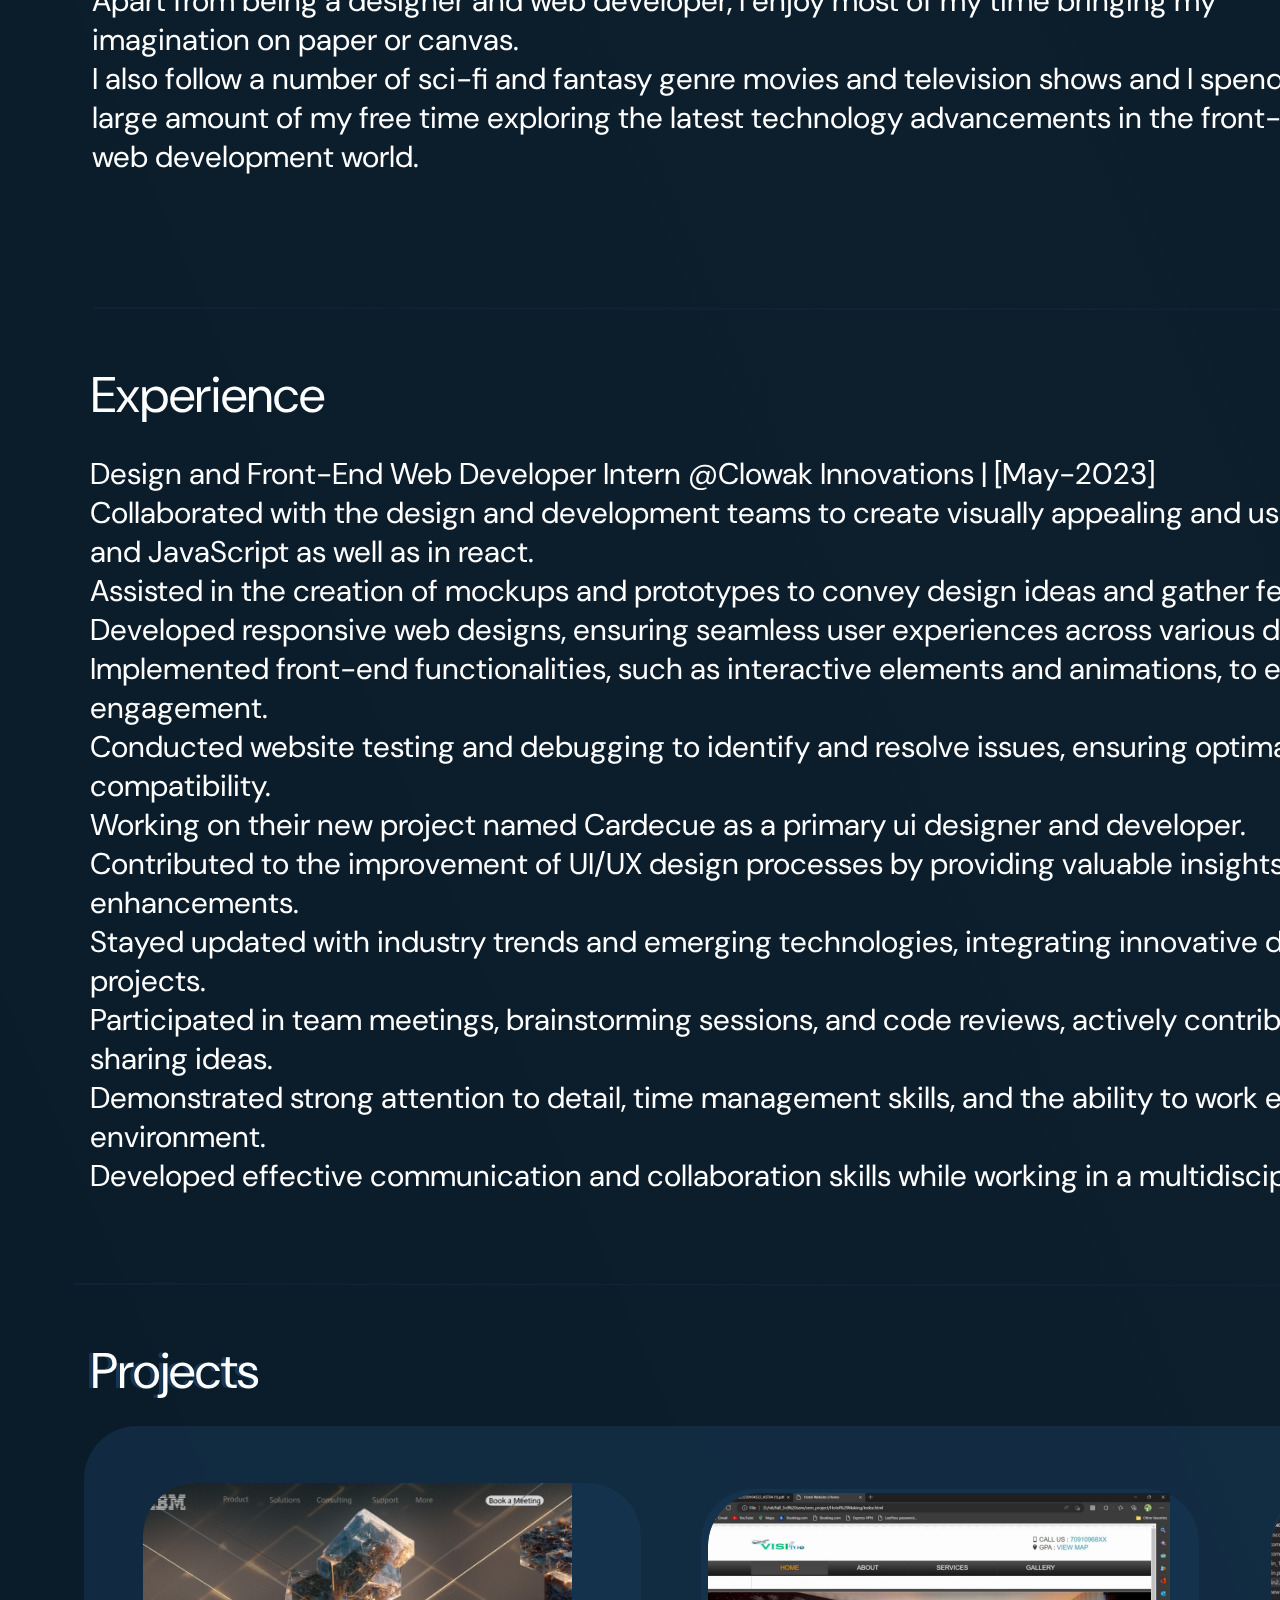
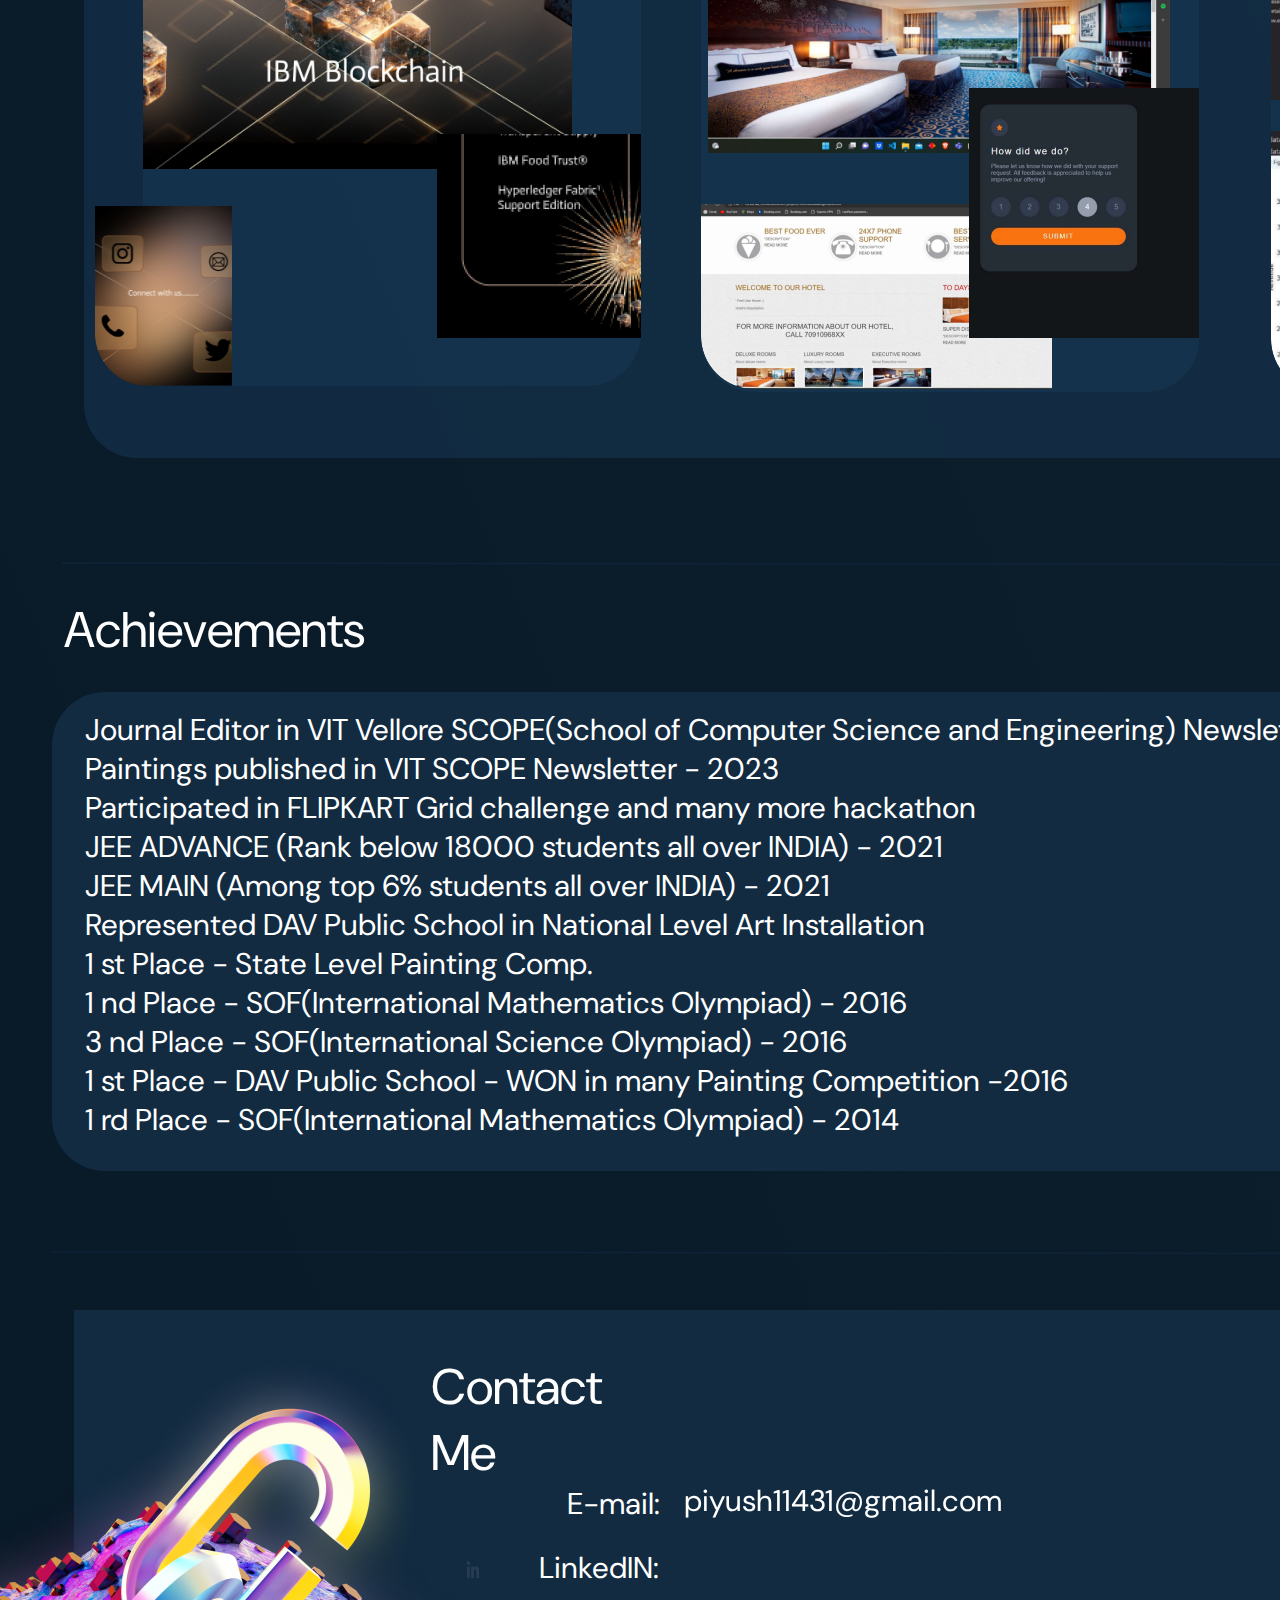
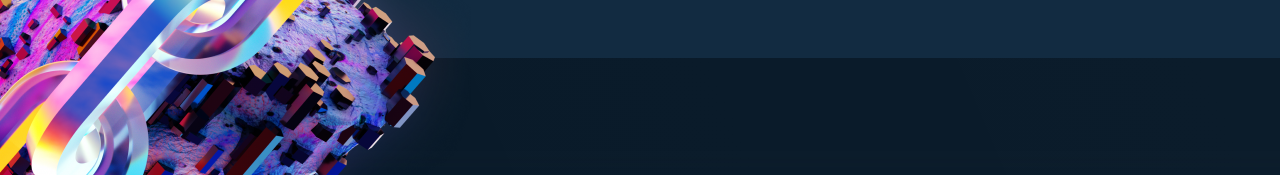
==== commit 630681c2: "Updates" ====
--- a/index.html
+++ b/index.html
@@ -1 +1 @@
-<!DOCTYPE html><html><head><meta charset="utf-8"><meta name="viewport" content="initial-scale=1, width=device-width"><link rel="stylesheet" href="index.ce235234.css"><link rel="stylesheet" href="index.10f0ceb4.css"><link rel="stylesheet" href="https://fonts.googleapis.com/css2?family=DM Sans:wght@400;500;700&display=swap"></head><body> <div class="dark-portfolio"> <div class="hi">HI</div> <div class="my-name-is">My name is Piyush...</div> <div class="front-end-web-developer-container"> <p class="front-end">Front end</p> <p class="front-end">Web-Developer</p> </div> <div class="graphic-design"> <p class="front-end">Graphic</p> <p class="front-end">Design</p> </div> <div class="video-editing"> <p class="front-end">Video</p> <p class="front-end">Editing</p> </div> <div class="illustration">Illustration</div> <div class="dark-portfolio-child"></div> <div class="dark-portfolio-item"></div> <div class="dark-portfolio-inner"></div> <div class="rectangle-div"></div> <img class="place-holder-icon" alt src="place-holder@2x.ac2ad391.png"> <img class="vector-icon" alt src="vector-1.667ea211.svg"> <div class="line-div"></div> <img class="line-icon" alt src="line-2@2x.7725c010.png"> <img class="dark-portfolio-child1" alt src="line-2@2x.7725c010.png"> <img class="dark-portfolio-child2" alt src="line-3.0d692912.svg"> <img class="dark-portfolio-child3" alt src="line-3.0d692912.svg"> <img class="dark-portfolio-child4" alt src="line-3.0d692912.svg"> <img class="dark-portfolio-child5" alt src="line-3.0d692912.svg"> <img class="dark-portfolio-child6" alt src="line-3.0d692912.svg"> <div class="about-me">About Me</div> <div class="about-me1">About Me</div> <div class="education">Education</div> <div class="skills">Skills</div> <div class="interests">Interests</div> <div class="experience">Experience</div> <div class="design-stack">Design stack</div> <div class="design-stack1">Design stack</div> <div class="technical-stack">Technical stack</div> <div class="projects">Projects</div> <div class="dark-portfolio-child7"></div> <div class="dark-portfolio-child8"></div> <div class="dark-portfolio-child9"></div> <div class="dark-portfolio-child10"></div> <div class="projects1">Projects</div> <div class="achievements">Achievements</div> <div class="hi-there-my-container"> <p class="front-end"> Hi there! My name is Piyush Kumar, and I have a deep passion for web development and enjoy bringing my imagination to life through various creative mediums. In addition to my expertise as a web developer, I have a strong affinity for graphic design and video editing, which allows me to create visually appealing and engaging content. </p> <p class="front-end"></p> <p class="front-end"> In the realm of web development, I have gained extensive experience working with HTML, CSS, JavaScript, and various web development frameworks. From simple websites to complex web applications, I have successfully completed several projects, showcasing my ability to handle diverse client requirements. Additionally, my proficiency in Content Management Systems like WordPress enables me to empower clients by providing them with user-friendly interfaces to manage their websites independently. </p> <p class="front-end"></p> <p class="front-end"> In the realm of graphic design, I am skilled in using Adobe Photoshop, Illustrator, and InDesign. Through these tools, I have created various design materials such as logos, business cards, brochures, and social media graphics. I possess a keen eye for detail and understand how to combine design elements effectively to meet clients' specific needs. </p> <p class="front-end"></p> <p class="front-end"> Moreover, my expertise in video editing using Adobe Premiere Pro and After Effects allows me to create compelling videos ranging from short clips to full-length documentaries. I excel at capturing the viewers' attention and delivering informative and entertaining content through my videos. </p> <p class="front-end"></p> <p class="front-end"> With a strong foundation in web development, graphic design, and video editing, I strive to bring creativity, innovation, and technical expertise to every project I undertake. My ability to combine my skills in these areas enables me to offer comprehensive solutions and deliver outstanding results for my clients. </p> </div> <div class="crystal-two"> <img class="solar-maze-2-icon" alt src="solar-maze-2@2x.2afbe01c.png"> <img class="solar-maze-1-icon" alt src="solar-maze-1@2x.9c00260d.png"> </div> <div class="group-parent"> <div class="images-and-video-parent"> <div class="images-and-video">Images and video</div> <div class="my-artwork">my artwork</div> <div class="photoshop-parent"> <div class="photoshop">Photoshop</div> <div class="photoshop">Premier Pro</div> <div class="photoshop">Illustrator</div> <div class="photoshop">After Effects</div> </div> <img class="group-child" alt src="group-2.5f357974.svg"> <img class="group-item" alt src="group-3.e4da2d7c.svg"> </div> <div class="uiux-design-parent"> <div class="uiux-design">Ui/Ux Design</div> <div class="figma-parent"> <div class="photoshop">Figma</div> <div class="photoshop">Canva</div> </div> <div class="rectangle-parent"> <div class="group-inner"></div> <div class="group-child1"></div> <div class="xd"></div> <div class="logosfigma-wrapper"> <img class="logosfigma-icon" alt src="logosfigma.367a815b.svg"> </div> </div> </div> </div> <div class="html-parent"> <div class="photoshop">HTML</div> <div class="photoshop">JavaScript</div> <div class="photoshop">CSS</div> <div class="photoshop">React JS</div> </div> <div class="image-1-wrapper"> <img class="image-1-icon" alt src="image-1@2x.c8f343bb.png"> </div> <div class="home-parent"> <div class="home"> <div class="home1">Home</div> </div> <div class="about-me2"> <div class="about-me3">About me</div> </div> <div class="products"> <div class="about-me3">Education</div> </div> <div class="contact"> <div class="about-me3">Skills</div> </div> </div> <div class="home-group"> <div class="home"> <div class="home1">Home</div> </div> <div class="about-me2"> <div class="about-me3">About me</div> </div> <div class="products"> <div class="about-me3">Education</div> </div> <div class="contact"> <div class="about-me3">Skills</div> </div> <div class="contact"> <div class="about-me3">Interests</div> </div> <div class="contact"> <div class="about-me3">Experience</div> </div> <div class="contact"> <div class="about-me3">Projects</div> </div> <div class="contact"> <div class="about-me3">Achievement</div> </div> <div class="contact"> <div class="about-me3">Contact Me</div> </div> <div class="contact"> <div class="contact15">Interests</div> </div> </div> <div class="dark-portfolio-child11"></div> <div class="e-mail">E-mail:</div> <div class="linkedin">LinkedIN:</div> <div class="dark-portfolio-child12"></div> <div class="contact-me"> <p class="front-end">Contact</p> <p class="front-end">Me</p> </div> <img class="mask-group-icon" alt src="mask-group@2x.0b23086c.png"> <div class="space-5200-original-1"></div> <div class="space-5200-original-2"></div> <div class="space-5200-original-3"></div> <div class="crystal-one"> <img class="digiflora-2-icon" alt src="digiflora-2@2x.78d6bfde.png"> <img class="digiflora-1-icon" alt src="digiflora-1@2x.eaa4ffd6.png"> </div> <img class="pngwing-1-icon" alt src="pngwing-1@2x.d03040b7.png"> <img class="pngwing-2-icon" alt src="pngwing-2@2x.ffdd5f18.png"> <img class="pngwing-3-icon" alt src="pngwing-3@2x.e578f53f.png"> <img class="image-2-icon" alt src="image-2@2x.a69d854e.png"> <img class="image-3-icon" alt src="image-3@2x.3c7aa2a8.png"> <div class="july-2021-present">July-2021 - present</div> <div class="apart-from-being-container"> <p class="front-end"> Apart from being a designer and web developer, I enjoy most of my time bringing my imagination on paper or canvas. </p> <p class="front-end"> I also follow a number of sci-fi and fantasy genre movies and television shows and I spend a large amount of my free time exploring the latest technology advancements in the front-end web development world. </p> </div> <div class="vellore-institute-of-container"> <p class="vellore-institute-of"> Vellore Institute of Technology, Vellore </p> <p class="front-end">UNDER GRADUATE</p> <p class="front-end">Computer Science & Eng & Business Systems</p> <p class="vellore-institute-of">&nbsp;</p> <p class="vellore-institute-of">Munam Public School</p> <p class="front-end">SENIOR SECONDARY SCHOOL</p> <p class="front-end">Percentage: 91.6</p> <p class="vellore-institute-of">&nbsp;</p> <p class="vellore-institute-of">D.A.V. Public School</p> <p class="front-end">SECONDARY SCHOOL</p> <p class="front-end">Percentage: 94.6 in CBSE Board, 10th</p> <p class="front-end">Percentage: 90+ in DAV Board, 8th</p> </div> <div class="design-and-front-end-container"> <p class="front-end"> Design and Front-End Web Developer Intern @Clowak Innovations | [May-2023] </p> <p class="front-end"></p> <p class="front-end"> Collaborated with the design and development teams to create visually appealing and user-friendly websites using HTML, CSS, and JavaScript as well as in react. </p> <p class="front-end"> Assisted in the creation of mockups and prototypes to convey design ideas and gather feedback from stakeholders. </p> <p class="front-end"> Developed responsive web designs, ensuring seamless user experiences across various devices and screen sizes. </p> <p class="front-end"> Implemented front-end functionalities, such as interactive elements and animations, to enhance website interactivity and engagement. </p> <p class="front-end"> Conducted website testing and debugging to identify and resolve issues, ensuring optimal performance and cross-browser compatibility. </p> <p class="front-end"> Working on their new project named Cardecue as a primary ui designer and developer. </p> <p class="front-end"> Contributed to the improvement of UI/UX design processes by providing valuable insights and suggesting design enhancements. </p> <p class="front-end"> Stayed updated with industry trends and emerging technologies, integrating innovative design techniques and tools into projects. </p> <p class="front-end"> Participated in team meetings, brainstorming sessions, and code reviews, actively contributing to project discussions and sharing ideas. </p> <p class="front-end"> Demonstrated strong attention to detail, time management skills, and the ability to work efficiently in a fast-paced environment. </p> <p class="front-end"> Developed effective communication and collaboration skills while working in a multidisciplinary team environment. </p> </div> <img class="image-6-icon" alt src="image-6@2x.add722ae.png"> <img class="image-4-icon" alt src="image-4@2x.6124ec6f.png"> <img class="image-5-icon" alt src="image-5@2x.70a7a976.png"> <img class="image-8-icon" alt src="image-8@2x.4484d00e.png"> <img class="image-9-icon" alt src="image-9@2x.6692b8a9.png"> <img class="image-10-icon" alt src="image-10@2x.0046fbb2.png"> <img class="image-11-icon" alt src="image-11@2x.79140476.png"> <img class="image-12-icon" alt src="image-12@2x.206e0cbe.png"> <a class="social-media-icons" href="https://www.linkedin.com/in/piyush-kumar-667063250/"> </a> <img class="linkedin-icon" alt src="linkedin.d4190134.svg"> <div class="piyush11431gmailcom">piyush11431@gmail.com</div> <div class="journal-editor-in-container"> <p class="front-end"> Journal Editor in VIT Vellore SCOPE(School of Computer Science and Engineering) Newsletter </p> <p class="front-end"> Paintings published in VIT SCOPE Newsletter - 2023 </p> <p class="front-end"> Participated in FLIPKART Grid challenge and many more hackathon </p> <p class="front-end"> JEE ADVANCE (Rank below 18000 students all over INDIA) - 2021 </p> <p class="front-end"> JEE MAIN (Among top 6% students all over INDIA) - 2021 </p> <p class="front-end"> Represented DAV Public School in National Level Art Installation </p> <p class="front-end">1 st Place - State Level Painting Comp.</p> <p class="front-end"> 1 nd Place - SOF(International Mathematics Olympiad) - 2016 </p> <p class="front-end"> 3 nd Place - SOF(International Science Olympiad) - 2016 </p> <p class="front-end"> 1 st Place - DAV Public School - WON in many Painting Competition -2016 </p> <p class="front-end"> 1 rd Place - SOF(International Mathematics Olympiad) - 2014 </p> </div> <img class="image-7-icon" alt src="image-7@2x.0d03737d.png"> <img class="frame-icon" alt src="frame@2x.ace25a95.png"> </div> </body></html>+<!DOCTYPE html><html><head><meta charset="utf-8"><meta name="viewport" content="initial-scale=1, width=device-width"><link rel="stylesheet" href="d-a-r-k-portfolio.8f286ebc.css"><link rel="stylesheet" href="index.9989c680.css"><link rel="stylesheet" href="https://fonts.googleapis.com/css2?family=DM Sans:wght@400;500;700&display=swap"></head><body> <div class="portfolio"> <div class="portfolio-child"></div> <b class="hi1">HI</b> <div class="my-name-is1">My name is Piyush...</div> <div class="front-end-web-developer-container1"> <p class="video-editing-item">Front end</p> <p class="video-editing-item">Web-Developer</p> </div> <div class="graphic-design1"> <p class="video-editing-item">Graphic</p> <p class="video-editing-item">Design</p> </div> <div class="video-editing1"> <p class="video-editing-item">Video</p> <p class="video-editing-item">Editing</p> </div> <div class="illustration1">Illustration</div> <div class="portfolio-item"></div> <div class="portfolio-inner"></div> <div class="portfolio-child1"></div> <div class="portfolio-child2"></div> <img class="place-holder-icon1" alt src="place-holder@2x.ac2ad391.png"> <img class="portfolio-child3" alt src="vector-1.667ea211.svg"> <div class="portfolio-child4"></div> <img class="portfolio-child5" alt src="line-2@2x.7725c010.png"> <img class="portfolio-child6" alt src="line-2@2x.7725c010.png"> <img class="portfolio-child7" alt src="line-3.0d692912.svg"> <img class="portfolio-child8" alt src="line-3.0d692912.svg"> <img class="portfolio-child9" alt src="line-3.0d692912.svg"> <img class="portfolio-child10" alt src="line-3.0d692912.svg"> <img class="portfolio-child11" alt src="line-3.0d692912.svg"> <div class="about-me6">About Me</div> <div class="about-me7">About Me</div> <div class="education1">Education</div> <div class="skills1">Skills</div> <div class="interests1">Interests</div> <div class="experience1">Experience</div> <div class="design-stack2">Design stack</div> <div class="design-stack3">Design stack</div> <div class="technical-stack1">Technical stack</div> <div class="projects2">Projects</div> <div class="portfolio-child12"></div> <div class="portfolio-child13"></div> <div class="portfolio-child14"></div> <div class="portfolio-child15"></div> <div class="projects3">Projects</div> <div class="achievements1">Achievements</div> <div class="hi-there-my-container1"> <p class="video-editing-item"> Hi there! My name is Piyush Kumar, and I have a deep passion for web development and enjoy bringing my imagination to life through various creative mediums. In addition to my expertise as a web developer, I have a strong affinity for graphic design and video editing, which allows me to create visually appealing and engaging content. </p> <p class="video-editing-item"></p> <p class="video-editing-item"> In the realm of web development, I have gained extensive experience working with HTML, CSS, JavaScript, and various web development frameworks. From simple websites to complex web applications, I have successfully completed several projects, showcasing my ability to handle diverse client requirements. Additionally, my proficiency in Content Management Systems like WordPress enables me to empower clients by providing them with user-friendly interfaces to manage their websites independently. </p> <p class="video-editing-item"></p> <p class="video-editing-item"> In the realm of graphic design, I am skilled in using Adobe Photoshop, Illustrator, and InDesign. Through these tools, I have created various design materials such as logos, business cards, brochures, and social media graphics. I possess a keen eye for detail and understand how to combine design elements effectively to meet clients' specific needs. </p> <p class="video-editing-item"></p> <p class="video-editing-item"> Moreover, my expertise in video editing using Adobe Premiere Pro and After Effects allows me to create compelling videos ranging from short clips to full-length documentaries. I excel at capturing the viewers' attention and delivering informative and entertaining content through my videos. </p> <p class="video-editing-item"></p> <p class="video-editing-item"> With a strong foundation in web development, graphic design, and video editing, I strive to bring creativity, innovation, and technical expertise to every project I undertake. My ability to combine my skills in these areas enables me to offer comprehensive solutions and deliver outstanding results for my clients. </p> </div> <div class="crystal-two1"> <img class="solar-maze-2-icon1" alt src="solar-maze-2@2x.2afbe01c.png"> <img class="solar-maze-1-icon1" alt src="solar-maze-1@2x.9c00260d.png"> </div> <div class="group-container"> <div class="images-and-video-group"> <div class="images-and-video1">Images and video</div> <div class="my-artwork1">my artwork</div> <div class="photoshop-group"> <div class="photoshop1">Photoshop</div> <div class="photoshop1">Premier Pro</div> <div class="photoshop1">Illustrator</div> <div class="photoshop1">After Effects</div> </div> <img class="group-icon" alt src="group-21.167bf711.svg"> <img class="group-child2" alt src="group-3.e4da2d7c.svg"> </div> <div class="uiux-design-group"> <div class="uiux-design1">Ui/Ux Design</div> <div class="figma-group"> <div class="photoshop1">Figma</div> <div class="photoshop1">Canva</div> </div> <div class="rectangle-group"> <div class="group-child3"></div> <div class="group-child4"></div> <div class="xd1"></div> <div class="logosfigma-container"> <img class="logosfigma-icon1" alt src="logosfigma1.bc19d526.svg"> </div> </div> </div> </div> <div class="html-group"> <div class="photoshop1">HTML</div> <div class="photoshop1">JavaScript</div> <div class="photoshop1">CSS</div> <div class="photoshop1">React JS</div> </div> <div class="image-1-container"> <img class="image-1-icon1" alt src="image-1@2x.c8f343bb.png"> </div> <div class="home-container"> <div class="home4"> <div class="home5">Home</div> </div> <div class="about-me8"> <div class="about-me9">About me</div> </div> <div class="products4"> <div class="about-me9">Education</div> </div> <div class="contact17"> <div class="about-me9">Skills</div> </div> </div> <div class="home-container"> <div class="home4"> <div class="home5">Home</div> </div> <div class="about-me8"> <div class="about-me9">About me</div> </div> <div class="products4"> <div class="about-me9">Education</div> </div> <div class="contact17"> <div class="about-me9">Skills</div> </div> <div class="contact17"> <div class="about-me9">Interests</div> </div> <div class="contact17"> <div class="about-me9">Experience</div> </div> <div class="contact17"> <div class="about-me9">Projects</div> </div> <div class="contact17"> <div class="about-me9">Achievement</div> </div> <div class="contact17"> <div class="about-me9">Contact Me</div> </div> <div class="contact17"> <div class="contact32">Interests</div> </div> </div> <div class="portfolio-child16"></div> <div class="e-mail1">E-mail:</div> <div class="linkedin1">LinkedIN:</div> <div class="portfolio-child17"></div> <div class="contact-me1"> <p class="video-editing-item">Contact</p> <p class="video-editing-item">Me</p> </div> <img class="mask-group-icon1" alt src="mask-group@2x.0b23086c.png"> <div class="space-5200-original-11"></div> <div class="space-5200-original-21"></div> <div class="space-5200-original-31"></div> <div class="crystal-one1"> <img class="digiflora-2-icon1" alt src="digiflora-2@2x.78d6bfde.png"> <img class="digiflora-1-icon1" alt src="digiflora-1@2x.eaa4ffd6.png"> </div> <img class="pngwing-1-icon1" alt src="pngwing-1@2x.d03040b7.png"> <img class="pngwing-2-icon1" alt src="pngwing-2@2x.ffdd5f18.png"> <img class="pngwing-3-icon1" alt src="pngwing-3@2x.e578f53f.png"> <img class="image-2-icon1" alt src="image-2@2x.a69d854e.png"> <img class="image-3-icon1" alt src="image-3@2x.3c7aa2a8.png"> <div class="july-2021-present1">July-2021 - present</div> <div class="apart-from-being-container1"> <p class="video-editing-item"> Apart from being a designer and web developer, I enjoy most of my time bringing my imagination on paper or canvas. </p> <p class="video-editing-item"> I also follow a number of sci-fi and fantasy genre movies and television shows and I spend a large amount of my free time exploring the latest technology advancements in the front-end web development world. </p> </div> <div class="vellore-institute-of-container1"> <p class="vellore-institute-of1"> Vellore Institute of Technology, Vellore </p> <p class="video-editing-item">UNDER GRADUATE</p> <p class="video-editing-item"> Computer Science & Eng & Business Systems </p> <p class="vellore-institute-of1">&nbsp;</p> <p class="vellore-institute-of1">Munam Public School</p> <p class="video-editing-item">SENIOR SECONDARY SCHOOL</p> <p class="video-editing-item">Percentage: 91.6</p> <p class="vellore-institute-of1">&nbsp;</p> <p class="vellore-institute-of1">D.A.V. Public School</p> <p class="video-editing-item">SECONDARY SCHOOL</p> <p class="video-editing-item">Percentage: 94.6 in CBSE Board, 10th</p> <p class="video-editing-item">Percentage: 90+ in DAV Board, 8th</p> </div> <div class="design-and-front-end-container1"> <p class="video-editing-item"> Design and Front-End Web Developer Intern @Clowak Innovations | [May-2023] </p> <p class="video-editing-item"></p> <p class="video-editing-item"> Collaborated with the design and development teams to create visually appealing and user-friendly websites using HTML, CSS, and JavaScript as well as in react. </p> <p class="video-editing-item"> Assisted in the creation of mockups and prototypes to convey design ideas and gather feedback from stakeholders. </p> <p class="video-editing-item"> Developed responsive web designs, ensuring seamless user experiences across various devices and screen sizes. </p> <p class="video-editing-item"> Implemented front-end functionalities, such as interactive elements and animations, to enhance website interactivity and engagement. </p> <p class="video-editing-item"> Conducted website testing and debugging to identify and resolve issues, ensuring optimal performance and cross-browser compatibility. </p> <p class="video-editing-item"> Working on their new project named Cardecue as a primary ui designer and developer. </p> <p class="video-editing-item"> Contributed to the improvement of UI/UX design processes by providing valuable insights and suggesting design enhancements. </p> <p class="video-editing-item"> Stayed updated with industry trends and emerging technologies, integrating innovative design techniques and tools into projects. </p> <p class="video-editing-item"> Participated in team meetings, brainstorming sessions, and code reviews, actively contributing to project discussions and sharing ideas. </p> <p class="video-editing-item"> Demonstrated strong attention to detail, time management skills, and the ability to work efficiently in a fast-paced environment. </p> <p class="video-editing-item"> Developed effective communication and collaboration skills while working in a multidisciplinary team environment. </p> </div> <img class="image-6-icon1" alt src="image-6@2x.add722ae.png"> <img class="image-4-icon1" alt src="image-4@2x.6124ec6f.png"> <img class="image-5-icon1" alt src="image-5@2x.70a7a976.png"> <img class="image-8-icon1" alt src="image-8@2x.4484d00e.png"> <img class="image-9-icon1" alt src="image-9@2x.6692b8a9.png"> <img class="image-10-icon1" alt src="image-10@2x.0046fbb2.png"> <img class="image-11-icon1" alt src="image-11@2x.79140476.png"> <img class="image-12-icon1" alt src="image-12@2x.206e0cbe.png"> <a class="social-media-icons1" href="https://www.linkedin.com/in/piyush-kumar-667063250/"> </a> <img class="linkedin-icon1" alt src="linkedin.d4190134.svg"> <div class="piyush11431gmailcom1">piyush11431@gmail.com</div> <div class="journal-editor-in-container1"> <p class="video-editing-item"> Journal Editor in VIT Vellore SCOPE(School of Computer Science and Engineering) Newsletter </p> <p class="video-editing-item"> Paintings published in VIT SCOPE Newsletter - 2023 </p> <p class="video-editing-item"> Participated in FLIPKART Grid challenge and many more hackathon </p> <p class="video-editing-item"> JEE ADVANCE (Rank below 18000 students all over INDIA) - 2021 </p> <p class="video-editing-item"> JEE MAIN (Among top 6% students all over INDIA) - 2021 </p> <p class="video-editing-item"> Represented DAV Public School in National Level Art Installation </p> <p class="video-editing-item"> 1 st Place - State Level Painting Comp. </p> <p class="video-editing-item"> 1 nd Place - SOF(International Mathematics Olympiad) - 2016 </p> <p class="video-editing-item"> 3 nd Place - SOF(International Science Olympiad) - 2016 </p> <p class="video-editing-item"> 1 st Place - DAV Public School - WON in many Painting Competition -2016 </p> <p class="video-editing-item"> 1 rd Place - SOF(International Mathematics Olympiad) - 2014 </p> </div> <img class="image-7-icon1" alt src="image-7@2x.0d03737d.png"> <img class="frame-icon1" alt src="frame1.174bf467.svg"> </div> </body></html>--- a/d-a-r-k-portfolio.8f286ebc.css
+++ b/d-a-r-k-portfolio.8f286ebc.css
@@ -0,0 +1,2 @@
+body{margin:0;line-height:normal}:root{--font-dm-sans:"DM Sans";--font-size-11xl:30px;--font-size-21xl:40px;--font-size-31xl:50px;--font-size-base:16px;--font-size-xl:20px;--font-size-2xl:21px;--font-size-481xl:500px;--color-white:#fff;--color-darkslategray-100:#183a58;--color-darkslategray-200:#122b41;--color-darkslategray-300:#183a5880;--color-tomato:#f6683c;--color-gray-100:#fffefe;--gap-49xl:68px;--gap-base:16px;--padding-6xs-7:6.7px;--padding-base-2:15.2px;--br-34xl:53px;--br-2xs-1:10.1px;--br-26xl:45px}
+/*# sourceMappingURL=d-a-r-k-portfolio.8f286ebc.css.map */
--- a/index.9989c680.css
+++ b/index.9989c680.css
@@ -0,0 +1,2 @@
+.portfolio-child{backdrop-filter:blur(10px);background:linear-gradient(247.13deg,#fff0,#ffffff05,#fff0);width:1920px;height:7102px;position:absolute;top:0;left:0}.hi1{font-size:var(--font-size-481xl);mix-blend-mode:overlay;position:absolute;top:-37px;left:224px}.my-name-is1{position:absolute;top:574px;left:223px}.front-end-web-developer-container1,.graphic-design1{font-size:var(--font-size-base);mix-blend-mode:normal;position:absolute}.front-end-web-developer-container1{color:var(--color-gray-100);width:94px;display:inline-block;top:788px;left:225px}.graphic-design1{top:803px;left:372px}.video-editing-item{margin:0}.illustration1,.video-editing1{font-size:var(--font-size-base);mix-blend-mode:normal;position:absolute;top:803px;left:521px}.illustration1{top:825px;left:674px}.portfolio-child1,.portfolio-child2,.portfolio-inner,.portfolio-item{background-color:var(--color-tomato);width:94px;height:3px;position:absolute;top:855px;left:224px}.portfolio-child1,.portfolio-child2,.portfolio-inner{left:373px}.portfolio-child1,.portfolio-child2{left:521px}.portfolio-child2{top:856px;left:669px}.place-holder-icon1{object-fit:cover;width:144px;height:144px;position:absolute;top:404px;left:179px}.portfolio-child3{width:215px;height:26px;position:absolute;top:630.5px;left:564.5px}.portfolio-child4{border-top:2px solid var(--color-darkslategray-100);box-sizing:border-box;opacity:.5;width:1354px;height:2px;position:absolute;top:943px;left:79px}.portfolio-child5,.portfolio-child6{object-fit:cover;opacity:.5;width:1785px;height:2px;position:absolute;top:1782px;left:83px}.portfolio-child6{top:2494px;left:94px}.portfolio-child7,.portfolio-child8{opacity:.5;width:1773px;height:4px;position:absolute;top:3023px;left:92px}.portfolio-child8{top:3507px;left:94px}.portfolio-child10,.portfolio-child11,.portfolio-child9{opacity:.5;width:1773px;height:4px;position:absolute;top:4483px;left:74px}.portfolio-child10,.portfolio-child11{top:5362px;left:62px}.portfolio-child11{top:6051px;left:52px}.about-me6{mix-blend-mode:overlay}.about-me6,.about-me7{position:absolute;top:967px;left:89px}.education1,.interests1,.skills1{position:absolute;top:1826px;left:97px}.interests1,.skills1{top:2526px}.interests1{top:3065px;left:94px}.design-stack2,.experience1{position:absolute;top:3562px;left:91px}.design-stack2{mix-blend-mode:overlay;top:2610px;left:793px}.design-stack3{position:absolute;top:2610px;left:797px}.projects2,.technical-stack1{position:absolute;top:2610px;left:94px}.projects2{mix-blend-mode:overlay;top:4538px;left:87px}.portfolio-child12,.portfolio-child13,.portfolio-child14,.portfolio-child15{border-radius:var(--br-34xl);background-color:var(--color-darkslategray-300);width:1751px;height:632px;position:absolute;top:4626px;left:84px}.portfolio-child13,.portfolio-child14,.portfolio-child15{width:498px;height:503px;top:4683px;left:143px}.portfolio-child14,.portfolio-child15{top:4689px;left:701px}.portfolio-child15{left:1271px}.achievements1,.projects3{position:absolute;top:4538px;left:91px}.achievements1{top:5397px;left:64px}.hi-there-my-container1{font-size:var(--font-size-2xl);width:1458px;height:693px;line-height:165.2%;display:inline-block;position:absolute;top:1039px;left:89px}.solar-maze-2-icon1{object-fit:cover;width:392px;height:464px;position:absolute;top:-36px;left:-36px}.crystal-two1,.solar-maze-1-icon1{width:392px;height:392px;position:absolute}.solar-maze-1-icon1{object-fit:cover;top:0;left:0}.crystal-two1{top:1218px;left:1683px}.images-and-video1,.my-artwork1{position:absolute;top:219px;left:761px}.my-artwork1{top:722px;left:1471px}.photoshop1{font-weight:500;position:relative}.photoshop-group{justify-content:flex-start;align-items:flex-start;gap:var(--gap-base);font-size:var(--font-size-xl);color:var(--color-white);flex-direction:column;display:flex;position:absolute;top:31px;left:971px}.group-icon{width:232px;height:210px;position:absolute;top:0;left:708px}.group-child2,.images-and-video-group{width:249px;height:210px;position:absolute;top:0;left:0}.images-and-video-group{width:1554px;height:743px;top:2px}.figma-group,.uiux-design1{position:absolute;top:219px;left:58px}.figma-group{justify-content:flex-start;align-items:flex-start;gap:var(--gap-base);font-size:var(--font-size-xl);color:var(--color-white);flex-direction:column;display:flex;top:31px;left:297px}.group-child3,.group-child4{border-radius:var(--br-26xl);background-color:var(--color-darkslategray-100);width:210px;height:210px;position:absolute;top:0;left:0}.group-child4{width:450px;height:370px;top:344px}.xd1{width:14.44%;height:5.54%;position:absolute;inset:94.46% 59.11% 0 26.44%;overflow:hidden}.logosfigma-icon1{flex-shrink:0;width:30.57px;height:45.86px;position:relative;overflow:hidden}.logosfigma-container{background-color:var(--color-white);border-radius:10.12px;flex-direction:row;justify-content:flex-start;align-items:flex-start;padding:6.74444px 15.175px;display:flex;position:absolute;top:32px;left:72px}.group-container,.rectangle-group,.uiux-design-group{width:450px;height:1705.99px;position:absolute;top:0;left:0}.group-container,.uiux-design-group{left:1257px}.group-container{font-size:var(--font-size-base);color:var(--color-tomato);width:1707px;top:2734px;left:120px}.html-group{justify-content:flex-start;align-items:flex-start;gap:var(--gap-base);font-size:var(--font-size-xl);flex-direction:column;display:flex;position:absolute;top:2771px;left:421px}.image-1-container,.image-1-icon1{width:429px;height:286px;position:absolute}.image-1-icon1{border-radius:var(--br-34xl)0 0 0;object-fit:cover;top:0;left:0}.image-1-container{top:4683px;left:143px}.home5{position:absolute;top:0;left:0}.home4{width:44px;height:21px;position:relative}.about-me9{mix-blend-mode:overlay;position:absolute;top:0;left:0}.about-me8,.contact17,.products4{width:74px;height:21px;position:relative}.contact17,.products4{width:67px}.contact17{width:61px}.home-container{justify-content:flex-start;align-items:flex-start;gap:var(--gap-49xl);font-size:var(--font-size-base);flex-direction:row;display:flex;position:absolute;top:42px;left:80px}.contact32{mix-blend-mode:overlay;display:none;position:absolute;top:0;left:0}.portfolio-child16{background-color:var(--color-darkslategray-200);width:1773px;height:348px;position:absolute;top:6110px;left:74px}.e-mail1,.linkedin1{font-size:var(--font-size-11xl);position:absolute;top:6284px;left:567px}.linkedin1{top:6348px;left:539px}.portfolio-child17{border-radius:var(--br-34xl);background-color:var(--color-darkslategray-200);width:1795px;height:479px;position:absolute;top:5492px;left:52px}.contact-me1{position:absolute;top:6154px;left:431px}.mask-group-icon1{object-fit:cover;width:471px;height:415px;position:absolute;top:6160px;left:0}.space-5200-original-11{width:1514px;height:956px;position:absolute;top:4px;left:673px}.space-5200-original-21,.space-5200-original-31{width:1920px;height:1080px;position:absolute;top:-136px;left:673px}.space-5200-original-31{top:-120px}.digiflora-2-icon1{object-fit:cover;width:1164px;height:1182px;position:absolute;top:147px;left:-165px}.crystal-one1,.digiflora-1-icon1{width:1164px;height:1164px;position:absolute}.digiflora-1-icon1{object-fit:cover;top:147px;left:0}.crystal-one1{top:-147px;left:1145px}.pngwing-1-icon1,.pngwing-2-icon1{object-fit:cover;width:207px;height:77px;position:absolute;top:2771px;left:141px}.pngwing-2-icon1{width:4.01%;max-width:100%;height:1.17%;max-height:100%;inset:43.24% 20.68% 55.59% 75.31%;overflow:hidden}.pngwing-3-icon1{width:73px;height:72px;top:2860px;left:208px}.image-2-icon1,.image-3-icon1,.pngwing-3-icon1{object-fit:cover;position:absolute}.image-2-icon1{border-radius:0 0 0 var(--br-34xl);width:10.68%;max-width:100%;height:2.73%;max-height:100%;inset:76.14% 81.88% 21.13% 7.45%;overflow:hidden}.image-3-icon1{width:204px;height:204px;top:4934px;left:437px}.apart-from-being-container1,.july-2021-present1{font-size:var(--font-size-11xl);position:absolute;top:1929px;left:1455px}.apart-from-being-container1{width:1256px;display:inline-block;top:3181px;left:92px}.vellore-institute-of1{font-size:var(--font-size-21xl);margin:0}.design-and-front-end-container1,.vellore-institute-of-container1{font-size:var(--font-size-11xl);width:1736px;display:inline-block;position:absolute;top:1928px;left:102px}.design-and-front-end-container1{width:1698px;top:3654px;left:90px}.image-4-icon1,.image-6-icon1{border-radius:0 0 var(--br-34xl)0;object-fit:cover;width:250px;height:169px;position:absolute;top:3278px;left:1577px}.image-4-icon1{border-radius:var(--br-34xl)0 0 0;width:399px;height:242px;top:3078px;left:1377px}.image-5-icon1{border-radius:0 0 0 var(--br-34xl);width:165px;height:217px;top:3231px;left:1368px}.image-5-icon1,.image-8-icon1,.image-9-icon1{object-fit:cover;position:absolute}.image-8-icon1{border-radius:0 0 0 var(--br-34xl);width:426px;height:261px;top:4931px;left:1271px}.image-9-icon1{width:276px;height:218px;top:4826px;left:1493px}.image-10-icon1{border-radius:var(--br-34xl)0 0 0;width:462px;height:260px;top:4693px;left:708px}.image-10-icon1,.image-11-icon1,.image-12-icon1{object-fit:cover;position:absolute}.image-11-icon1{border-radius:0 0 0 var(--br-34xl);width:351px;height:185px;top:5004px;left:701px}.image-12-icon1{width:230px;height:250px;top:4888px;left:969px}.social-media-icons1{width:107.54px;height:17px;text-decoration:none;position:absolute;top:6361px;left:674px}.linkedin-icon1{opacity:.3;width:.94%;max-width:100%;height:.26%;max-height:100%;position:absolute;inset:96.75% 62.6% 3% 36.46%;overflow:hidden}.journal-editor-in-container1,.piyush11431gmailcom1{font-size:var(--font-size-11xl);width:1375px;display:inline-block;position:absolute}.piyush11431gmailcom1{height:504px;top:6281px;left:684px}.journal-editor-in-container1{top:5510px;left:85px}.image-7-icon1{border-radius:var(--br-34xl)0 0 0;object-fit:cover;width:445px;height:206px;position:absolute;top:4694px;left:1271px}.frame-icon1{width:76px;height:54px;position:absolute;top:25px;left:1253px;overflow:hidden}.portfolio{text-align:left;font-size:var(--font-size-31xl);color:var(--color-white);font-family:var(--font-dm-sans);background-color:#091a29;width:100%;height:6575px;position:relative;overflow:hidden}
+/*# sourceMappingURL=index.9989c680.css.map */
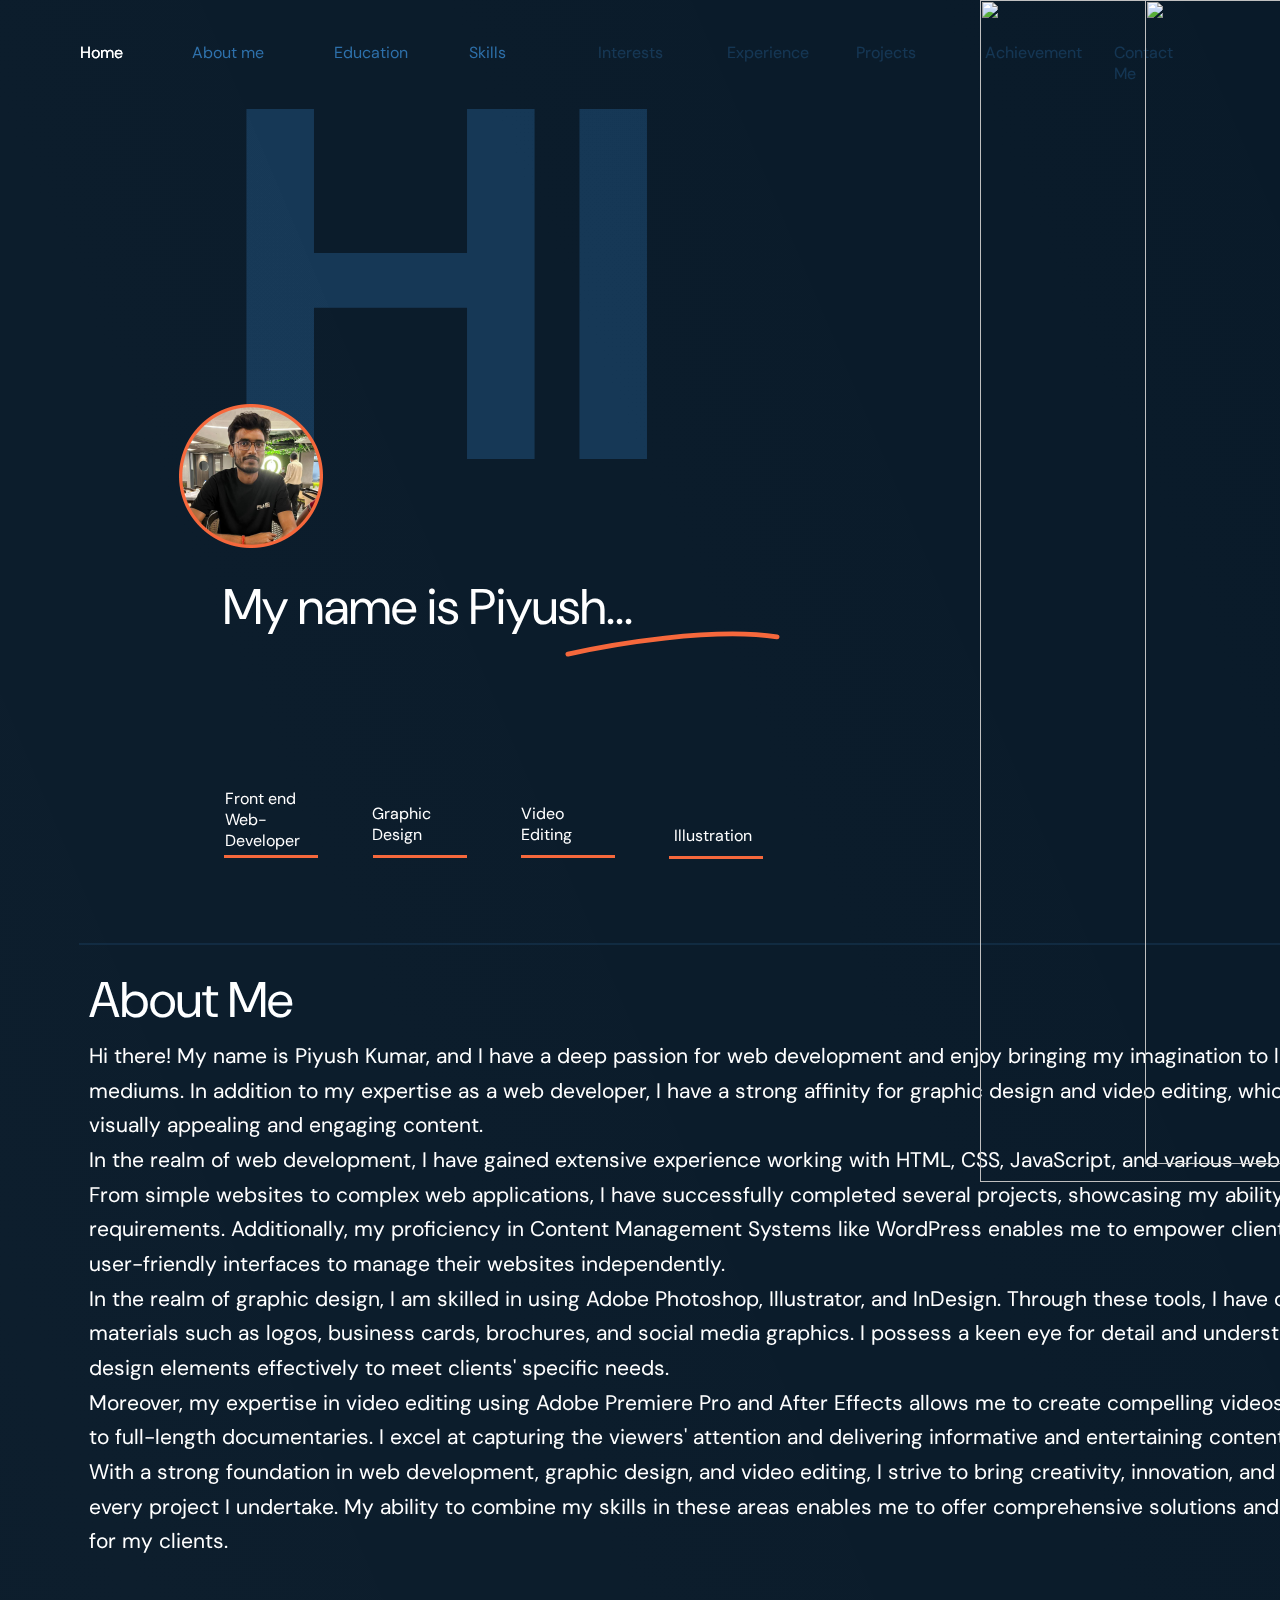
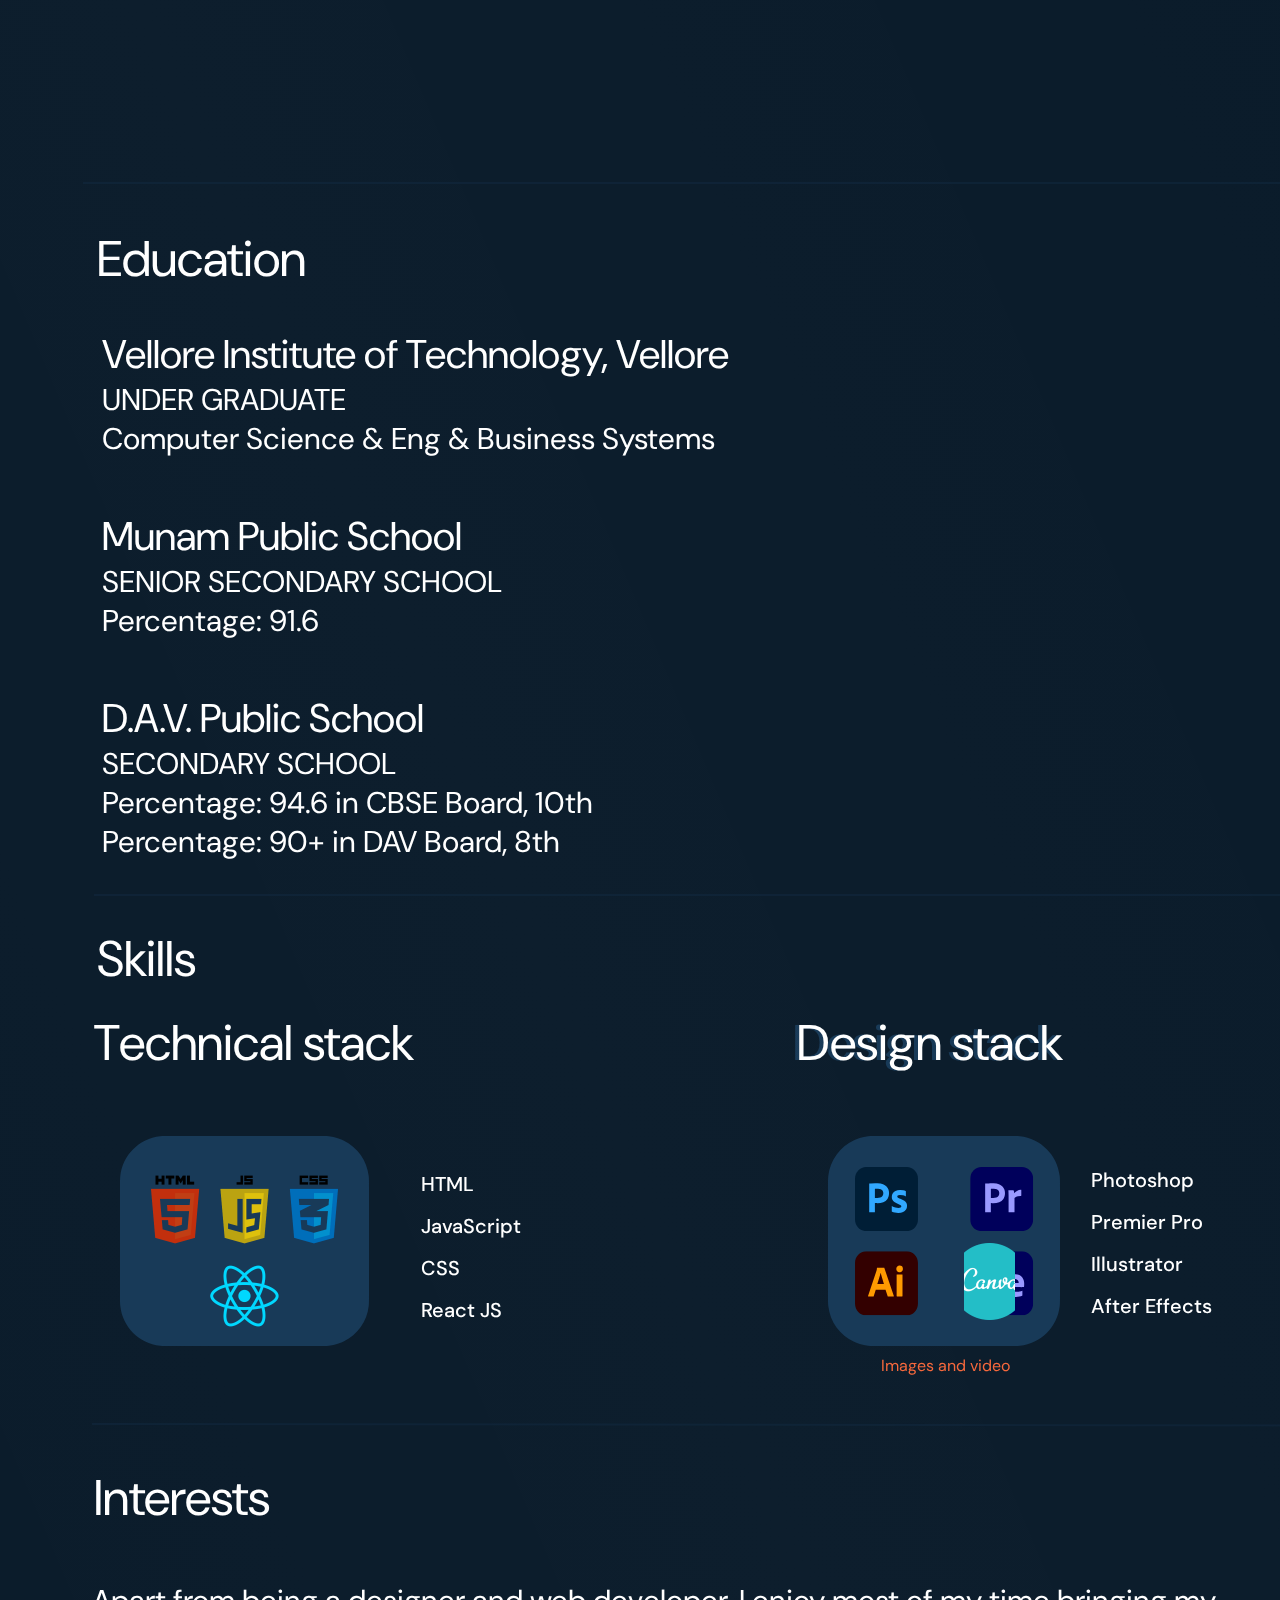
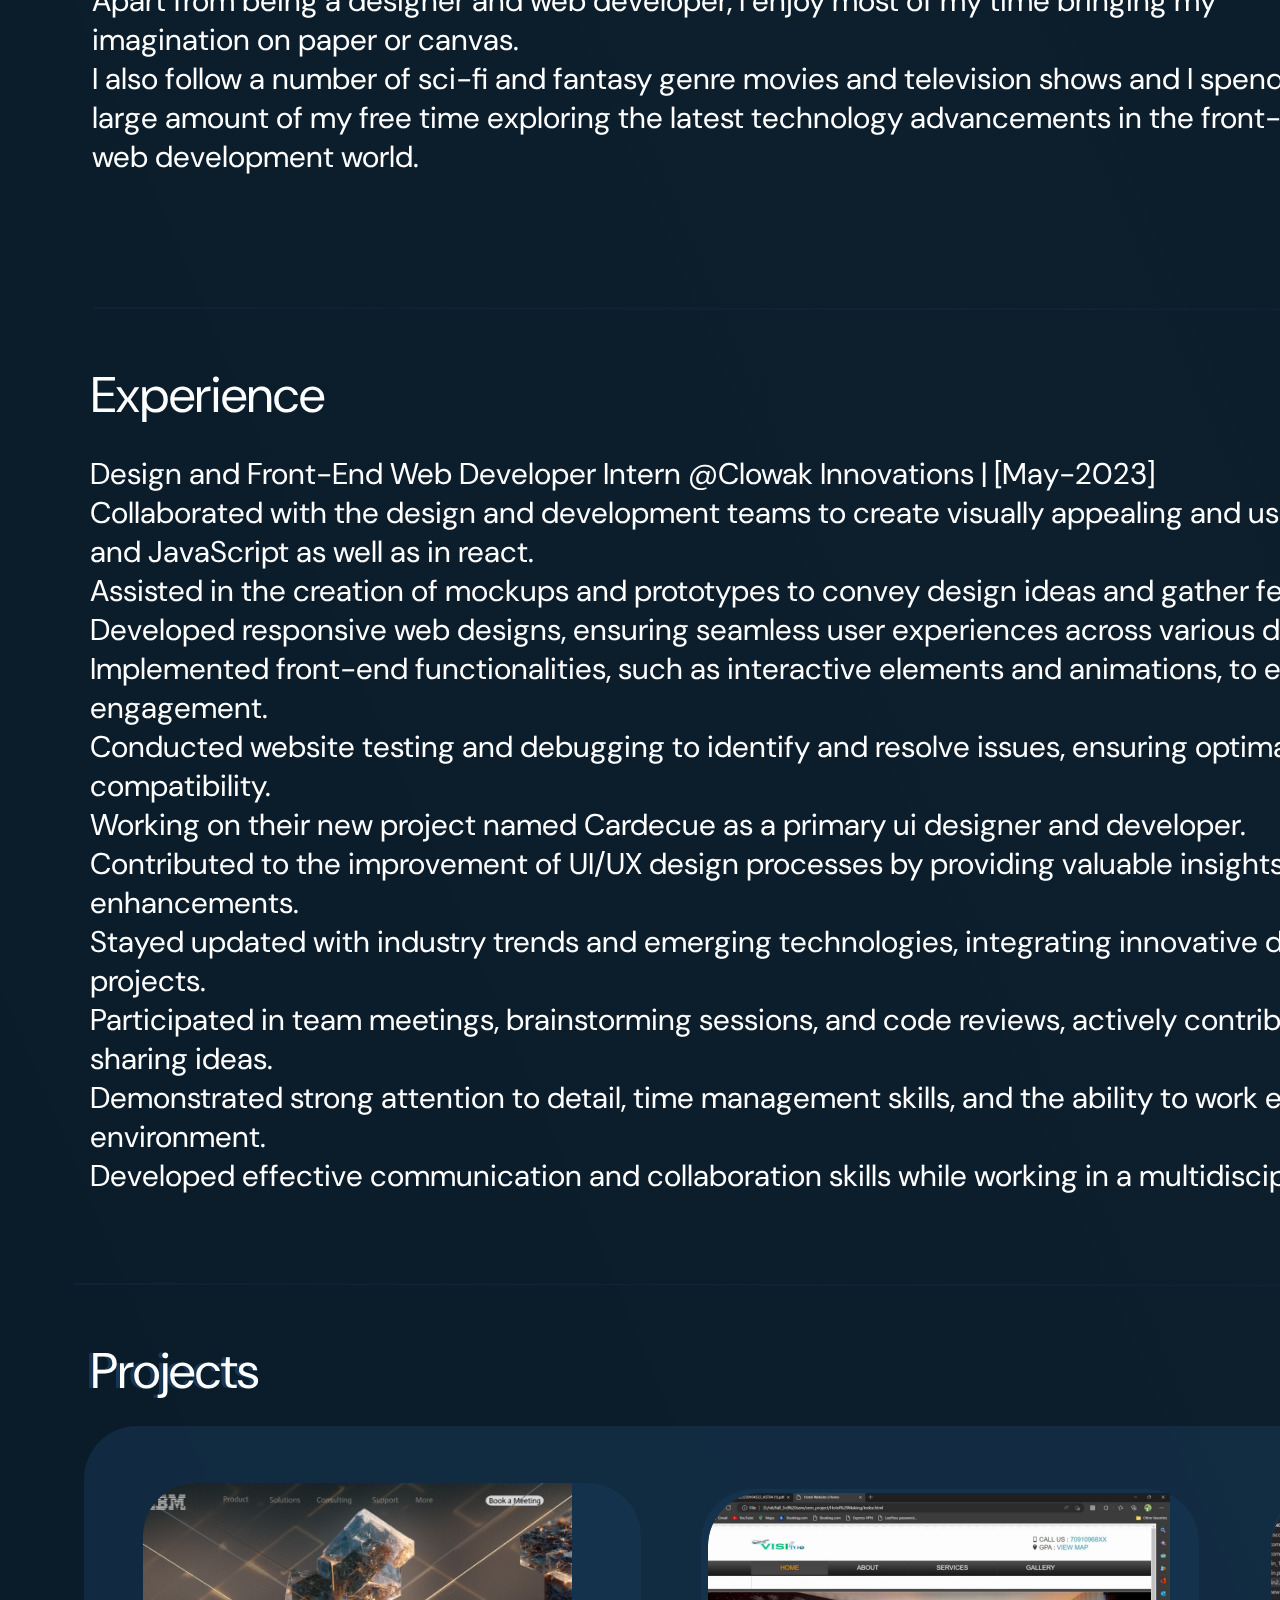
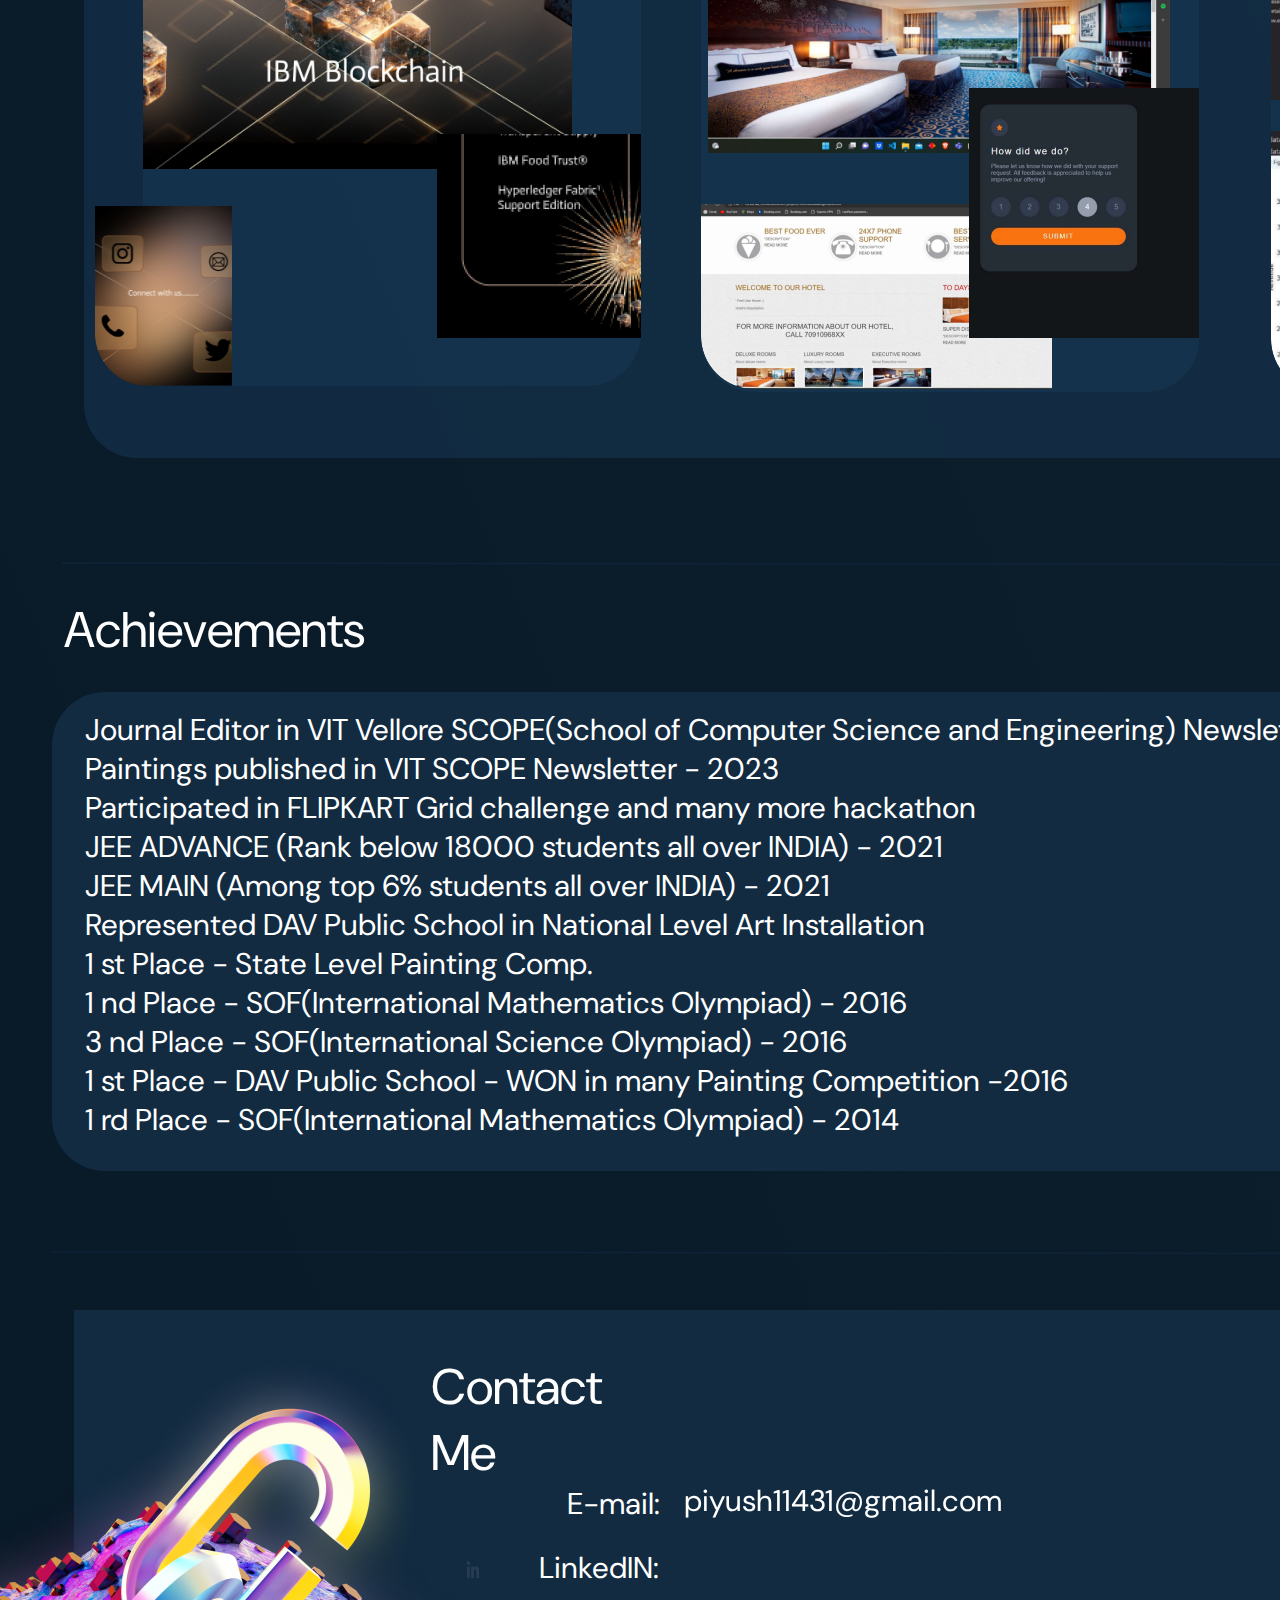
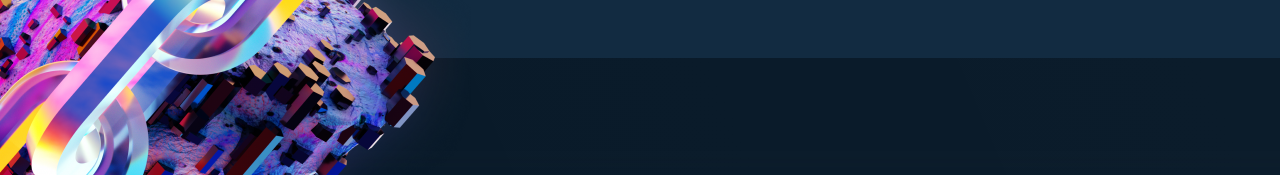
==== commit bf7744fd: "Updates" ====
--- a/index.html
+++ b/index.html
@@ -1 +1 @@
-<!DOCTYPE html><html><head><meta charset="utf-8"><meta name="viewport" content="initial-scale=1, width=device-width"><link rel="stylesheet" href="d-a-r-k-portfolio.8f286ebc.css"><link rel="stylesheet" href="index.9989c680.css"><link rel="stylesheet" href="https://fonts.googleapis.com/css2?family=DM Sans:wght@400;500;700&display=swap"></head><body> <div class="portfolio"> <div class="portfolio-child"></div> <b class="hi1">HI</b> <div class="my-name-is1">My name is Piyush...</div> <div class="front-end-web-developer-container1"> <p class="video-editing-item">Front end</p> <p class="video-editing-item">Web-Developer</p> </div> <div class="graphic-design1"> <p class="video-editing-item">Graphic</p> <p class="video-editing-item">Design</p> </div> <div class="video-editing1"> <p class="video-editing-item">Video</p> <p class="video-editing-item">Editing</p> </div> <div class="illustration1">Illustration</div> <div class="portfolio-item"></div> <div class="portfolio-inner"></div> <div class="portfolio-child1"></div> <div class="portfolio-child2"></div> <img class="place-holder-icon1" alt src="place-holder@2x.ac2ad391.png"> <img class="portfolio-child3" alt src="vector-1.667ea211.svg"> <div class="portfolio-child4"></div> <img class="portfolio-child5" alt src="line-2@2x.7725c010.png"> <img class="portfolio-child6" alt src="line-2@2x.7725c010.png"> <img class="portfolio-child7" alt src="line-3.0d692912.svg"> <img class="portfolio-child8" alt src="line-3.0d692912.svg"> <img class="portfolio-child9" alt src="line-3.0d692912.svg"> <img class="portfolio-child10" alt src="line-3.0d692912.svg"> <img class="portfolio-child11" alt src="line-3.0d692912.svg"> <div class="about-me6">About Me</div> <div class="about-me7">About Me</div> <div class="education1">Education</div> <div class="skills1">Skills</div> <div class="interests1">Interests</div> <div class="experience1">Experience</div> <div class="design-stack2">Design stack</div> <div class="design-stack3">Design stack</div> <div class="technical-stack1">Technical stack</div> <div class="projects2">Projects</div> <div class="portfolio-child12"></div> <div class="portfolio-child13"></div> <div class="portfolio-child14"></div> <div class="portfolio-child15"></div> <div class="projects3">Projects</div> <div class="achievements1">Achievements</div> <div class="hi-there-my-container1"> <p class="video-editing-item"> Hi there! My name is Piyush Kumar, and I have a deep passion for web development and enjoy bringing my imagination to life through various creative mediums. In addition to my expertise as a web developer, I have a strong affinity for graphic design and video editing, which allows me to create visually appealing and engaging content. </p> <p class="video-editing-item"></p> <p class="video-editing-item"> In the realm of web development, I have gained extensive experience working with HTML, CSS, JavaScript, and various web development frameworks. From simple websites to complex web applications, I have successfully completed several projects, showcasing my ability to handle diverse client requirements. Additionally, my proficiency in Content Management Systems like WordPress enables me to empower clients by providing them with user-friendly interfaces to manage their websites independently. </p> <p class="video-editing-item"></p> <p class="video-editing-item"> In the realm of graphic design, I am skilled in using Adobe Photoshop, Illustrator, and InDesign. Through these tools, I have created various design materials such as logos, business cards, brochures, and social media graphics. I possess a keen eye for detail and understand how to combine design elements effectively to meet clients' specific needs. </p> <p class="video-editing-item"></p> <p class="video-editing-item"> Moreover, my expertise in video editing using Adobe Premiere Pro and After Effects allows me to create compelling videos ranging from short clips to full-length documentaries. I excel at capturing the viewers' attention and delivering informative and entertaining content through my videos. </p> <p class="video-editing-item"></p> <p class="video-editing-item"> With a strong foundation in web development, graphic design, and video editing, I strive to bring creativity, innovation, and technical expertise to every project I undertake. My ability to combine my skills in these areas enables me to offer comprehensive solutions and deliver outstanding results for my clients. </p> </div> <div class="crystal-two1"> <img class="solar-maze-2-icon1" alt src="solar-maze-2@2x.2afbe01c.png"> <img class="solar-maze-1-icon1" alt src="solar-maze-1@2x.9c00260d.png"> </div> <div class="group-container"> <div class="images-and-video-group"> <div class="images-and-video1">Images and video</div> <div class="my-artwork1">my artwork</div> <div class="photoshop-group"> <div class="photoshop1">Photoshop</div> <div class="photoshop1">Premier Pro</div> <div class="photoshop1">Illustrator</div> <div class="photoshop1">After Effects</div> </div> <img class="group-icon" alt src="group-21.167bf711.svg"> <img class="group-child2" alt src="group-3.e4da2d7c.svg"> </div> <div class="uiux-design-group"> <div class="uiux-design1">Ui/Ux Design</div> <div class="figma-group"> <div class="photoshop1">Figma</div> <div class="photoshop1">Canva</div> </div> <div class="rectangle-group"> <div class="group-child3"></div> <div class="group-child4"></div> <div class="xd1"></div> <div class="logosfigma-container"> <img class="logosfigma-icon1" alt src="logosfigma1.bc19d526.svg"> </div> </div> </div> </div> <div class="html-group"> <div class="photoshop1">HTML</div> <div class="photoshop1">JavaScript</div> <div class="photoshop1">CSS</div> <div class="photoshop1">React JS</div> </div> <div class="image-1-container"> <img class="image-1-icon1" alt src="image-1@2x.c8f343bb.png"> </div> <div class="home-container"> <div class="home4"> <div class="home5">Home</div> </div> <div class="about-me8"> <div class="about-me9">About me</div> </div> <div class="products4"> <div class="about-me9">Education</div> </div> <div class="contact17"> <div class="about-me9">Skills</div> </div> </div> <div class="home-container"> <div class="home4"> <div class="home5">Home</div> </div> <div class="about-me8"> <div class="about-me9">About me</div> </div> <div class="products4"> <div class="about-me9">Education</div> </div> <div class="contact17"> <div class="about-me9">Skills</div> </div> <div class="contact17"> <div class="about-me9">Interests</div> </div> <div class="contact17"> <div class="about-me9">Experience</div> </div> <div class="contact17"> <div class="about-me9">Projects</div> </div> <div class="contact17"> <div class="about-me9">Achievement</div> </div> <div class="contact17"> <div class="about-me9">Contact Me</div> </div> <div class="contact17"> <div class="contact32">Interests</div> </div> </div> <div class="portfolio-child16"></div> <div class="e-mail1">E-mail:</div> <div class="linkedin1">LinkedIN:</div> <div class="portfolio-child17"></div> <div class="contact-me1"> <p class="video-editing-item">Contact</p> <p class="video-editing-item">Me</p> </div> <img class="mask-group-icon1" alt src="mask-group@2x.0b23086c.png"> <div class="space-5200-original-11"></div> <div class="space-5200-original-21"></div> <div class="space-5200-original-31"></div> <div class="crystal-one1"> <img class="digiflora-2-icon1" alt src="digiflora-2@2x.78d6bfde.png"> <img class="digiflora-1-icon1" alt src="digiflora-1@2x.eaa4ffd6.png"> </div> <img class="pngwing-1-icon1" alt src="pngwing-1@2x.d03040b7.png"> <img class="pngwing-2-icon1" alt src="pngwing-2@2x.ffdd5f18.png"> <img class="pngwing-3-icon1" alt src="pngwing-3@2x.e578f53f.png"> <img class="image-2-icon1" alt src="image-2@2x.a69d854e.png"> <img class="image-3-icon1" alt src="image-3@2x.3c7aa2a8.png"> <div class="july-2021-present1">July-2021 - present</div> <div class="apart-from-being-container1"> <p class="video-editing-item"> Apart from being a designer and web developer, I enjoy most of my time bringing my imagination on paper or canvas. </p> <p class="video-editing-item"> I also follow a number of sci-fi and fantasy genre movies and television shows and I spend a large amount of my free time exploring the latest technology advancements in the front-end web development world. </p> </div> <div class="vellore-institute-of-container1"> <p class="vellore-institute-of1"> Vellore Institute of Technology, Vellore </p> <p class="video-editing-item">UNDER GRADUATE</p> <p class="video-editing-item"> Computer Science & Eng & Business Systems </p> <p class="vellore-institute-of1">&nbsp;</p> <p class="vellore-institute-of1">Munam Public School</p> <p class="video-editing-item">SENIOR SECONDARY SCHOOL</p> <p class="video-editing-item">Percentage: 91.6</p> <p class="vellore-institute-of1">&nbsp;</p> <p class="vellore-institute-of1">D.A.V. Public School</p> <p class="video-editing-item">SECONDARY SCHOOL</p> <p class="video-editing-item">Percentage: 94.6 in CBSE Board, 10th</p> <p class="video-editing-item">Percentage: 90+ in DAV Board, 8th</p> </div> <div class="design-and-front-end-container1"> <p class="video-editing-item"> Design and Front-End Web Developer Intern @Clowak Innovations | [May-2023] </p> <p class="video-editing-item"></p> <p class="video-editing-item"> Collaborated with the design and development teams to create visually appealing and user-friendly websites using HTML, CSS, and JavaScript as well as in react. </p> <p class="video-editing-item"> Assisted in the creation of mockups and prototypes to convey design ideas and gather feedback from stakeholders. </p> <p class="video-editing-item"> Developed responsive web designs, ensuring seamless user experiences across various devices and screen sizes. </p> <p class="video-editing-item"> Implemented front-end functionalities, such as interactive elements and animations, to enhance website interactivity and engagement. </p> <p class="video-editing-item"> Conducted website testing and debugging to identify and resolve issues, ensuring optimal performance and cross-browser compatibility. </p> <p class="video-editing-item"> Working on their new project named Cardecue as a primary ui designer and developer. </p> <p class="video-editing-item"> Contributed to the improvement of UI/UX design processes by providing valuable insights and suggesting design enhancements. </p> <p class="video-editing-item"> Stayed updated with industry trends and emerging technologies, integrating innovative design techniques and tools into projects. </p> <p class="video-editing-item"> Participated in team meetings, brainstorming sessions, and code reviews, actively contributing to project discussions and sharing ideas. </p> <p class="video-editing-item"> Demonstrated strong attention to detail, time management skills, and the ability to work efficiently in a fast-paced environment. </p> <p class="video-editing-item"> Developed effective communication and collaboration skills while working in a multidisciplinary team environment. </p> </div> <img class="image-6-icon1" alt src="image-6@2x.add722ae.png"> <img class="image-4-icon1" alt src="image-4@2x.6124ec6f.png"> <img class="image-5-icon1" alt src="image-5@2x.70a7a976.png"> <img class="image-8-icon1" alt src="image-8@2x.4484d00e.png"> <img class="image-9-icon1" alt src="image-9@2x.6692b8a9.png"> <img class="image-10-icon1" alt src="image-10@2x.0046fbb2.png"> <img class="image-11-icon1" alt src="image-11@2x.79140476.png"> <img class="image-12-icon1" alt src="image-12@2x.206e0cbe.png"> <a class="social-media-icons1" href="https://www.linkedin.com/in/piyush-kumar-667063250/"> </a> <img class="linkedin-icon1" alt src="linkedin.d4190134.svg"> <div class="piyush11431gmailcom1">piyush11431@gmail.com</div> <div class="journal-editor-in-container1"> <p class="video-editing-item"> Journal Editor in VIT Vellore SCOPE(School of Computer Science and Engineering) Newsletter </p> <p class="video-editing-item"> Paintings published in VIT SCOPE Newsletter - 2023 </p> <p class="video-editing-item"> Participated in FLIPKART Grid challenge and many more hackathon </p> <p class="video-editing-item"> JEE ADVANCE (Rank below 18000 students all over INDIA) - 2021 </p> <p class="video-editing-item"> JEE MAIN (Among top 6% students all over INDIA) - 2021 </p> <p class="video-editing-item"> Represented DAV Public School in National Level Art Installation </p> <p class="video-editing-item"> 1 st Place - State Level Painting Comp. </p> <p class="video-editing-item"> 1 nd Place - SOF(International Mathematics Olympiad) - 2016 </p> <p class="video-editing-item"> 3 nd Place - SOF(International Science Olympiad) - 2016 </p> <p class="video-editing-item"> 1 st Place - DAV Public School - WON in many Painting Competition -2016 </p> <p class="video-editing-item"> 1 rd Place - SOF(International Mathematics Olympiad) - 2014 </p> </div> <img class="image-7-icon1" alt src="image-7@2x.0d03737d.png"> <img class="frame-icon1" alt src="frame1.174bf467.svg"> </div> </body></html>+<!DOCTYPE html><html><head><meta charset="utf-8"><meta name="viewport" content="initial-scale=1, width=device-width"><link rel="stylesheet" href="index.064a69e9.css"><link rel="stylesheet" href="index.afff3426.css"><link rel="stylesheet" href="https://fonts.googleapis.com/css2?family=DM Sans:wght@400;500;700&display=swap"></head><body> <div class="portfolio"> <div class="portfolio-child"></div> <b class="hi">HI</b> <div class="my-name-is">My name is Piyush...</div> <div class="front-end-web-developer-container"> <p class="front-end">Front end</p> <p class="front-end">Web-Developer</p> </div> <div class="graphic-design"> <p class="front-end">Graphic</p> <p class="front-end">Design</p> </div> <div class="video-editing"> <p class="front-end">Video</p> <p class="front-end">Editing</p> </div> <div class="illustration">Illustration</div> <div class="portfolio-item"></div> <div class="portfolio-inner"></div> <div class="rectangle-div"></div> <div class="portfolio-child1"></div> <img class="place-holder-icon" alt src="place-holder@2x.ac2ad391.png"> <img class="vector-icon" alt src="vector-1.667ea211.svg"> <div class="line-div"></div> <img class="line-icon" alt src="line-2@2x.7725c010.png"> <img class="portfolio-child2" alt src="line-2@2x.7725c010.png"> <img class="portfolio-child3" alt src="line-3.0d692912.svg"> <img class="portfolio-child4" alt src="line-3.0d692912.svg"> <img class="portfolio-child5" alt src="line-3.0d692912.svg"> <img class="portfolio-child6" alt src="line-3.0d692912.svg"> <img class="portfolio-child7" alt src="line-3.0d692912.svg"> <div class="about-me">About Me</div> <div class="about-me1">About Me</div> <div class="education">Education</div> <div class="skills">Skills</div> <div class="interests">Interests</div> <div class="experience">Experience</div> <div class="design-stack">Design stack</div> <div class="design-stack1">Design stack</div> <div class="technical-stack">Technical stack</div> <div class="projects">Projects</div> <div class="portfolio-child8"></div> <div class="portfolio-child9"></div> <div class="portfolio-child10"></div> <div class="portfolio-child11"></div> <div class="projects1">Projects</div> <div class="achievements">Achievements</div> <div class="hi-there-my-container"> <p class="front-end"> Hi there! My name is Piyush Kumar, and I have a deep passion for web development and enjoy bringing my imagination to life through various creative mediums. In addition to my expertise as a web developer, I have a strong affinity for graphic design and video editing, which allows me to create visually appealing and engaging content. </p> <p class="front-end"></p> <p class="front-end"> In the realm of web development, I have gained extensive experience working with HTML, CSS, JavaScript, and various web development frameworks. From simple websites to complex web applications, I have successfully completed several projects, showcasing my ability to handle diverse client requirements. Additionally, my proficiency in Content Management Systems like WordPress enables me to empower clients by providing them with user-friendly interfaces to manage their websites independently. </p> <p class="front-end"></p> <p class="front-end"> In the realm of graphic design, I am skilled in using Adobe Photoshop, Illustrator, and InDesign. Through these tools, I have created various design materials such as logos, business cards, brochures, and social media graphics. I possess a keen eye for detail and understand how to combine design elements effectively to meet clients' specific needs. </p> <p class="front-end"></p> <p class="front-end"> Moreover, my expertise in video editing using Adobe Premiere Pro and After Effects allows me to create compelling videos ranging from short clips to full-length documentaries. I excel at capturing the viewers' attention and delivering informative and entertaining content through my videos. </p> <p class="front-end"></p> <p class="front-end"> With a strong foundation in web development, graphic design, and video editing, I strive to bring creativity, innovation, and technical expertise to every project I undertake. My ability to combine my skills in these areas enables me to offer comprehensive solutions and deliver outstanding results for my clients. </p> </div> <div class="crystal-two"> <img class="solar-maze-2-icon" alt src="solar-maze-2@2x.2afbe01c.png"> <img class="solar-maze-1-icon" alt src="solar-maze-1@2x.9c00260d.png"> </div> <div class="group-parent"> <div class="images-and-video-parent"> <div class="images-and-video">Images and video</div> <div class="my-artwork">my artwork</div> <div class="photoshop-parent"> <div class="photoshop">Photoshop</div> <div class="photoshop">Premier Pro</div> <div class="photoshop">Illustrator</div> <div class="photoshop">After Effects</div> </div> <img class="group-child" alt src="group-2.167bf711.svg"> <img class="group-item" alt src="group-3.e4da2d7c.svg"> </div> <div class="uiux-design-parent"> <div class="uiux-design">Ui/Ux Design</div> <div class="figma-parent"> <div class="photoshop">Figma</div> <div class="photoshop">Canva</div> </div> <div class="rectangle-parent"> <div class="group-inner"></div> <div class="group-child1"></div> <div class="xd"></div> <div class="logosfigma-wrapper"> <img class="logosfigma-icon" alt src="logosfigma.bc19d526.svg"> </div> </div> </div> </div> <div class="html-parent"> <div class="photoshop">HTML</div> <div class="photoshop">JavaScript</div> <div class="photoshop">CSS</div> <div class="photoshop">React JS</div> </div> <div class="image-1-wrapper"> <img class="image-1-icon" alt src="image-1@2x.c8f343bb.png"> </div> <div class="home-parent"> <div class="home"> <div class="home1">Home</div> </div> <div class="about-me2"> <div class="about-me3">About me</div> </div> <div class="products"> <div class="about-me3">Education</div> </div> <div class="contact"> <div class="about-me3">Skills</div> </div> </div> <div class="home-parent"> <div class="home"> <div class="home1">Home</div> </div> <div class="about-me2"> <div class="about-me3">About me</div> </div> <div class="products"> <div class="about-me3">Education</div> </div> <div class="contact"> <div class="about-me3">Skills</div> </div> <div class="contact"> <div class="about-me3">Interests</div> </div> <div class="contact"> <div class="about-me3">Experience</div> </div> <div class="contact"> <div class="about-me3">Projects</div> </div> <div class="contact"> <div class="about-me3">Achievement</div> </div> <div class="contact"> <div class="about-me3">Contact Me</div> </div> <div class="contact"> <div class="contact15">Interests</div> </div> </div> <div class="portfolio-child12"></div> <div class="e-mail">E-mail:</div> <div class="linkedin">LinkedIN:</div> <div class="portfolio-child13"></div> <div class="contact-me"> <p class="front-end">Contact</p> <p class="front-end">Me</p> </div> <img class="mask-group-icon" alt src="mask-group@2x.0b23086c.png"> <div class="space-5200-original-1"></div> <div class="space-5200-original-2"></div> <div class="space-5200-original-3"></div> <div class="crystal-one"> <img class="digiflora-2-icon" alt src="digiflora-2@2x.78d6bfde.png"> <img class="digiflora-1-icon" alt src="digiflora-1@2x.eaa4ffd6.png"> </div> <img class="pngwing-1-icon" alt src="pngwing-1@2x.d03040b7.png"> <img class="pngwing-2-icon" alt src="pngwing-2@2x.ffdd5f18.png"> <img class="pngwing-3-icon" alt src="pngwing-3@2x.e578f53f.png"> <img class="image-2-icon" alt src="image-2@2x.a69d854e.png"> <img class="image-3-icon" alt src="image-3@2x.3c7aa2a8.png"> <div class="july-2021-present">July-2021 - present</div> <div class="apart-from-being-container"> <p class="front-end"> Apart from being a designer and web developer, I enjoy most of my time bringing my imagination on paper or canvas. </p> <p class="front-end"> I also follow a number of sci-fi and fantasy genre movies and television shows and I spend a large amount of my free time exploring the latest technology advancements in the front-end web development world. </p> </div> <div class="vellore-institute-of-container"> <p class="vellore-institute-of"> Vellore Institute of Technology, Vellore </p> <p class="front-end">UNDER GRADUATE</p> <p class="front-end">Computer Science & Eng & Business Systems</p> <p class="vellore-institute-of">&nbsp;</p> <p class="vellore-institute-of">Munam Public School</p> <p class="front-end">SENIOR SECONDARY SCHOOL</p> <p class="front-end">Percentage: 91.6</p> <p class="vellore-institute-of">&nbsp;</p> <p class="vellore-institute-of">D.A.V. Public School</p> <p class="front-end">SECONDARY SCHOOL</p> <p class="front-end">Percentage: 94.6 in CBSE Board, 10th</p> <p class="front-end">Percentage: 90+ in DAV Board, 8th</p> </div> <div class="design-and-front-end-container"> <p class="front-end"> Design and Front-End Web Developer Intern @Clowak Innovations | [May-2023] </p> <p class="front-end"></p> <p class="front-end"> Collaborated with the design and development teams to create visually appealing and user-friendly websites using HTML, CSS, and JavaScript as well as in react. </p> <p class="front-end"> Assisted in the creation of mockups and prototypes to convey design ideas and gather feedback from stakeholders. </p> <p class="front-end"> Developed responsive web designs, ensuring seamless user experiences across various devices and screen sizes. </p> <p class="front-end"> Implemented front-end functionalities, such as interactive elements and animations, to enhance website interactivity and engagement. </p> <p class="front-end"> Conducted website testing and debugging to identify and resolve issues, ensuring optimal performance and cross-browser compatibility. </p> <p class="front-end"> Working on their new project named Cardecue as a primary ui designer and developer. </p> <p class="front-end"> Contributed to the improvement of UI/UX design processes by providing valuable insights and suggesting design enhancements. </p> <p class="front-end"> Stayed updated with industry trends and emerging technologies, integrating innovative design techniques and tools into projects. </p> <p class="front-end"> Participated in team meetings, brainstorming sessions, and code reviews, actively contributing to project discussions and sharing ideas. </p> <p class="front-end"> Demonstrated strong attention to detail, time management skills, and the ability to work efficiently in a fast-paced environment. </p> <p class="front-end"> Developed effective communication and collaboration skills while working in a multidisciplinary team environment. </p> </div> <img class="image-6-icon" alt src="image-6@2x.add722ae.png"> <img class="image-4-icon" alt src="image-4@2x.6124ec6f.png"> <img class="image-5-icon" alt src="image-5@2x.70a7a976.png"> <img class="image-8-icon" alt src="image-8@2x.4484d00e.png"> <img class="image-9-icon" alt src="image-9@2x.6692b8a9.png"> <img class="image-10-icon" alt src="image-10@2x.0046fbb2.png"> <img class="image-11-icon" alt src="image-11@2x.79140476.png"> <img class="image-12-icon" alt src="image-12@2x.206e0cbe.png"> <a class="social-media-icons" href="https://www.linkedin.com/in/piyush-kumar-667063250/"> </a> <img class="linkedin-icon" alt src="linkedin.d4190134.svg"> <div class="piyush11431gmailcom">piyush11431@gmail.com</div> <div class="journal-editor-in-container"> <p class="front-end"> Journal Editor in VIT Vellore SCOPE(School of Computer Science and Engineering) Newsletter </p> <p class="front-end"> Paintings published in VIT SCOPE Newsletter - 2023 </p> <p class="front-end"> Participated in FLIPKART Grid challenge and many more hackathon </p> <p class="front-end"> JEE ADVANCE (Rank below 18000 students all over INDIA) - 2021 </p> <p class="front-end"> JEE MAIN (Among top 6% students all over INDIA) - 2021 </p> <p class="front-end"> Represented DAV Public School in National Level Art Installation </p> <p class="front-end">1 st Place - State Level Painting Comp.</p> <p class="front-end"> 1 nd Place - SOF(International Mathematics Olympiad) - 2016 </p> <p class="front-end"> 3 nd Place - SOF(International Science Olympiad) - 2016 </p> <p class="front-end"> 1 st Place - DAV Public School - WON in many Painting Competition -2016 </p> <p class="front-end"> 1 rd Place - SOF(International Mathematics Olympiad) - 2014 </p> </div> <img class="image-7-icon" alt src="image-7@2x.0d03737d.png"> </div> </body></html>--- a/index.064a69e9.css
+++ b/index.064a69e9.css
@@ -0,0 +1,2 @@
+body{margin:0;line-height:normal}:root{--font-dm-sans:"DM Sans";--font-size-11xl:30px;--font-size-21xl:40px;--font-size-31xl:50px;--font-size-base:16px;--font-size-xl:20px;--color-white:#fff;--color-darkslategray-100:#183a58;--color-darkslategray-200:#122b41;--color-darkslategray-300:#183a5880;--color-tomato:#f6683c;--gap-49xl:68px;--gap-base:16px;--br-34xl:53px;--br-26xl:45px}
+/*# sourceMappingURL=index.064a69e9.css.map */
--- a/index.afff3426.css
+++ b/index.afff3426.css
@@ -0,0 +1,2 @@
+.portfolio-child{backdrop-filter:blur(10px);background:linear-gradient(247.13deg,#fff0,#ffffff05,#fff0);width:1920px;height:7102px;top:0;left:0}.hi,.my-name-is,.portfolio-child{position:absolute}.hi{mix-blend-mode:overlay;font-size:500px;top:-37px;left:224px}.my-name-is{top:574px;left:223px}.front-end{margin:0}.front-end-web-developer-container{font-size:var(--font-size-base);color:#fffefe;mix-blend-mode:normal;width:94px;display:inline-block;position:absolute;top:788px;left:225px}.graphic-design,.illustration,.video-editing{font-size:var(--font-size-base);mix-blend-mode:normal;position:absolute;top:803px;left:372px}.illustration,.video-editing{left:521px}.illustration{top:825px;left:674px}.portfolio-child1,.portfolio-inner,.portfolio-item,.rectangle-div{background-color:var(--color-tomato);width:94px;height:3px;position:absolute;top:855px;left:224px}.portfolio-child1,.portfolio-inner,.rectangle-div{left:373px}.portfolio-child1,.rectangle-div{left:521px}.portfolio-child1{top:856px;left:669px}.place-holder-icon{object-fit:cover;width:144px;height:144px;position:absolute;top:404px;left:179px}.line-div,.vector-icon{width:215px;height:26px;position:absolute;top:630.5px;left:564.5px}.line-div{border-top:2px solid var(--color-darkslategray-100);box-sizing:border-box;opacity:.5;width:1354px;height:2px;top:943px;left:79px}.line-icon,.portfolio-child2{object-fit:cover;opacity:.5;width:1785px;height:2px;position:absolute;top:1782px;left:83px}.portfolio-child2{top:2494px;left:94px}.portfolio-child3,.portfolio-child4{opacity:.5;width:1773px;height:4px;position:absolute;top:3023px;left:92px}.portfolio-child4{top:3507px;left:94px}.portfolio-child5,.portfolio-child6,.portfolio-child7{opacity:.5;width:1773px;height:4px;position:absolute;top:4483px;left:74px}.portfolio-child6,.portfolio-child7{top:5362px;left:62px}.portfolio-child7{top:6051px;left:52px}.about-me{mix-blend-mode:overlay}.about-me,.about-me1{position:absolute;top:967px;left:89px}.education,.interests,.skills{position:absolute;top:1826px;left:97px}.interests,.skills{top:2526px}.interests{top:3065px;left:94px}.design-stack,.experience{position:absolute;top:3562px;left:91px}.design-stack{mix-blend-mode:overlay;top:2610px;left:793px}.design-stack1,.projects,.technical-stack{position:absolute;top:2610px;left:797px}.projects,.technical-stack{left:94px}.projects{mix-blend-mode:overlay;top:4538px;left:87px}.portfolio-child10,.portfolio-child11,.portfolio-child8,.portfolio-child9{border-radius:var(--br-34xl);background-color:var(--color-darkslategray-300);width:1751px;height:632px;position:absolute;top:4626px;left:84px}.portfolio-child10,.portfolio-child11,.portfolio-child9{width:498px;height:503px;top:4683px;left:143px}.portfolio-child10,.portfolio-child11{top:4689px;left:701px}.portfolio-child11{left:1271px}.achievements,.projects1{position:absolute;top:4538px;left:91px}.achievements{top:5397px;left:64px}.hi-there-my-container{width:1458px;height:693px;font-size:21px;line-height:165.2%;display:inline-block;position:absolute;top:1039px;left:89px}.solar-maze-2-icon{object-fit:cover;width:392px;height:464px;position:absolute;top:-36px;left:-36px}.crystal-two,.solar-maze-1-icon{width:392px;height:392px;position:absolute}.solar-maze-1-icon{object-fit:cover;top:0;left:0}.crystal-two{top:1218px;left:1683px}.images-and-video,.my-artwork{position:absolute;top:219px;left:761px}.my-artwork{top:722px;left:1471px}.photoshop{font-weight:500;position:relative}.photoshop-parent{justify-content:flex-start;align-items:flex-start;gap:var(--gap-base);font-size:var(--font-size-xl);color:var(--color-white);flex-direction:column;display:flex;position:absolute;top:31px;left:971px}.group-child,.group-item{width:232px;height:210px;position:absolute;top:0;left:708px}.group-item{width:249px;left:0}.images-and-video-parent{width:1554px;height:743px;position:absolute;top:2px;left:0}.figma-parent,.uiux-design{position:absolute;top:219px;left:58px}.figma-parent{justify-content:flex-start;align-items:flex-start;gap:var(--gap-base);font-size:var(--font-size-xl);color:var(--color-white);flex-direction:column;display:flex;top:31px;left:297px}.group-child1,.group-inner{border-radius:var(--br-26xl);background-color:var(--color-darkslategray-100);width:210px;height:210px;position:absolute;top:0;left:0}.group-child1{width:450px;height:370px;top:344px}.xd{width:14.44%;height:5.54%;position:absolute;inset:94.46% 59.11% 0 26.44%;overflow:hidden}.logosfigma-icon{flex-shrink:0;width:30.57px;height:45.86px;position:relative;overflow:hidden}.logosfigma-wrapper{background-color:var(--color-white);border-radius:10.12px;flex-direction:row;justify-content:flex-start;align-items:flex-start;padding:6.74444px 15.175px;display:flex;position:absolute;top:32px;left:72px}.group-parent,.rectangle-parent,.uiux-design-parent{width:450px;height:1705.99px;position:absolute;top:0;left:0}.group-parent,.uiux-design-parent{left:1257px}.group-parent{font-size:var(--font-size-base);color:var(--color-tomato);width:1707px;top:2734px;left:120px}.html-parent{justify-content:flex-start;align-items:flex-start;gap:var(--gap-base);font-size:var(--font-size-xl);flex-direction:column;display:flex;position:absolute;top:2771px;left:421px}.image-1-icon,.image-1-wrapper{width:429px;height:286px;position:absolute}.image-1-icon{border-radius:var(--br-34xl)0 0 0;object-fit:cover;top:0;left:0}.image-1-wrapper{top:4683px;left:143px}.home1{position:absolute;top:0;left:0}.home{width:44px;height:21px;position:relative}.about-me3{mix-blend-mode:overlay;position:absolute;top:0;left:0}.about-me2,.contact,.products{width:74px;height:21px;position:relative}.contact,.products{width:67px}.contact{width:61px}.home-parent{justify-content:flex-start;align-items:flex-start;gap:var(--gap-49xl);font-size:var(--font-size-base);flex-direction:row;display:flex;position:absolute;top:42px;left:80px}.contact15{mix-blend-mode:overlay;display:none;position:absolute;top:0;left:0}.portfolio-child12{background-color:var(--color-darkslategray-200);width:1773px;height:348px;position:absolute;top:6110px;left:74px}.e-mail,.linkedin{font-size:var(--font-size-11xl);position:absolute;top:6284px;left:567px}.linkedin{top:6348px;left:539px}.portfolio-child13{border-radius:var(--br-34xl);background-color:var(--color-darkslategray-200);width:1795px;height:479px;position:absolute;top:5492px;left:52px}.contact-me,.mask-group-icon{position:absolute;top:6154px;left:431px}.mask-group-icon{object-fit:cover;width:471px;height:415px;top:6160px;left:0}.space-5200-original-1{width:1514px;height:956px;position:absolute;top:4px;left:673px}.space-5200-original-2,.space-5200-original-3{width:1920px;height:1080px;position:absolute;top:-136px;left:673px}.space-5200-original-3{top:-120px}.digiflora-2-icon{object-fit:cover;width:1164px;height:1182px;position:absolute;top:147px;left:-165px}.crystal-one,.digiflora-1-icon{width:1164px;height:1164px;position:absolute}.digiflora-1-icon{object-fit:cover;top:147px;left:0}.crystal-one{top:-147px;left:1145px}.pngwing-1-icon,.pngwing-2-icon{object-fit:cover;width:207px;height:77px;position:absolute;top:2771px;left:141px}.pngwing-2-icon{width:4.01%;max-width:100%;height:1.17%;max-height:100%;inset:43.24% 20.68% 55.59% 75.31%;overflow:hidden}.pngwing-3-icon{width:73px;height:72px;top:2860px;left:208px}.image-2-icon,.image-3-icon,.pngwing-3-icon{object-fit:cover;position:absolute}.image-2-icon{border-radius:0 0 0 var(--br-34xl);width:10.68%;max-width:100%;height:2.73%;max-height:100%;inset:76.14% 81.88% 21.13% 7.45%;overflow:hidden}.image-3-icon{width:204px;height:204px;top:4934px;left:437px}.apart-from-being-container,.july-2021-present{font-size:var(--font-size-11xl);position:absolute;top:1929px;left:1455px}.apart-from-being-container{width:1256px;display:inline-block;top:3181px;left:92px}.vellore-institute-of{font-size:var(--font-size-21xl);margin:0}.design-and-front-end-container,.vellore-institute-of-container{font-size:var(--font-size-11xl);width:1736px;display:inline-block;position:absolute;top:1928px;left:102px}.design-and-front-end-container{width:1698px;top:3654px;left:90px}.image-4-icon,.image-6-icon{border-radius:0 0 var(--br-34xl)0;object-fit:cover;width:250px;height:169px;position:absolute;top:3278px;left:1577px}.image-4-icon{border-radius:var(--br-34xl)0 0 0;width:399px;height:242px;top:3078px;left:1377px}.image-5-icon{border-radius:0 0 0 var(--br-34xl);width:165px;height:217px;top:3231px;left:1368px}.image-5-icon,.image-8-icon,.image-9-icon{object-fit:cover;position:absolute}.image-8-icon{border-radius:0 0 0 var(--br-34xl);width:426px;height:261px;top:4931px;left:1271px}.image-9-icon{width:276px;height:218px;top:4826px;left:1493px}.image-10-icon{border-radius:var(--br-34xl)0 0 0;width:462px;height:260px;top:4693px;left:708px}.image-10-icon,.image-11-icon,.image-12-icon{object-fit:cover;position:absolute}.image-11-icon{border-radius:0 0 0 var(--br-34xl);width:351px;height:185px;top:5004px;left:701px}.image-12-icon{width:230px;height:250px;top:4888px;left:969px}.social-media-icons{width:107.54px;height:17px;text-decoration:none;position:absolute;top:6361px;left:674px}.linkedin-icon{opacity:.3;width:.94%;max-width:100%;height:.26%;max-height:100%;position:absolute;inset:96.75% 62.6% 3% 36.46%;overflow:hidden}.journal-editor-in-container,.piyush11431gmailcom{font-size:var(--font-size-11xl);width:1375px;display:inline-block;position:absolute}.piyush11431gmailcom{height:504px;top:6281px;left:684px}.journal-editor-in-container{top:5510px;left:85px}.image-7-icon{border-radius:var(--br-34xl)0 0 0;object-fit:cover;width:445px;height:206px;position:absolute;top:4694px;left:1271px}.portfolio{text-align:left;font-size:var(--font-size-31xl);color:var(--color-white);font-family:var(--font-dm-sans);background-color:#091a29;width:100%;height:6575px;position:relative;overflow:hidden}
+/*# sourceMappingURL=index.afff3426.css.map */
